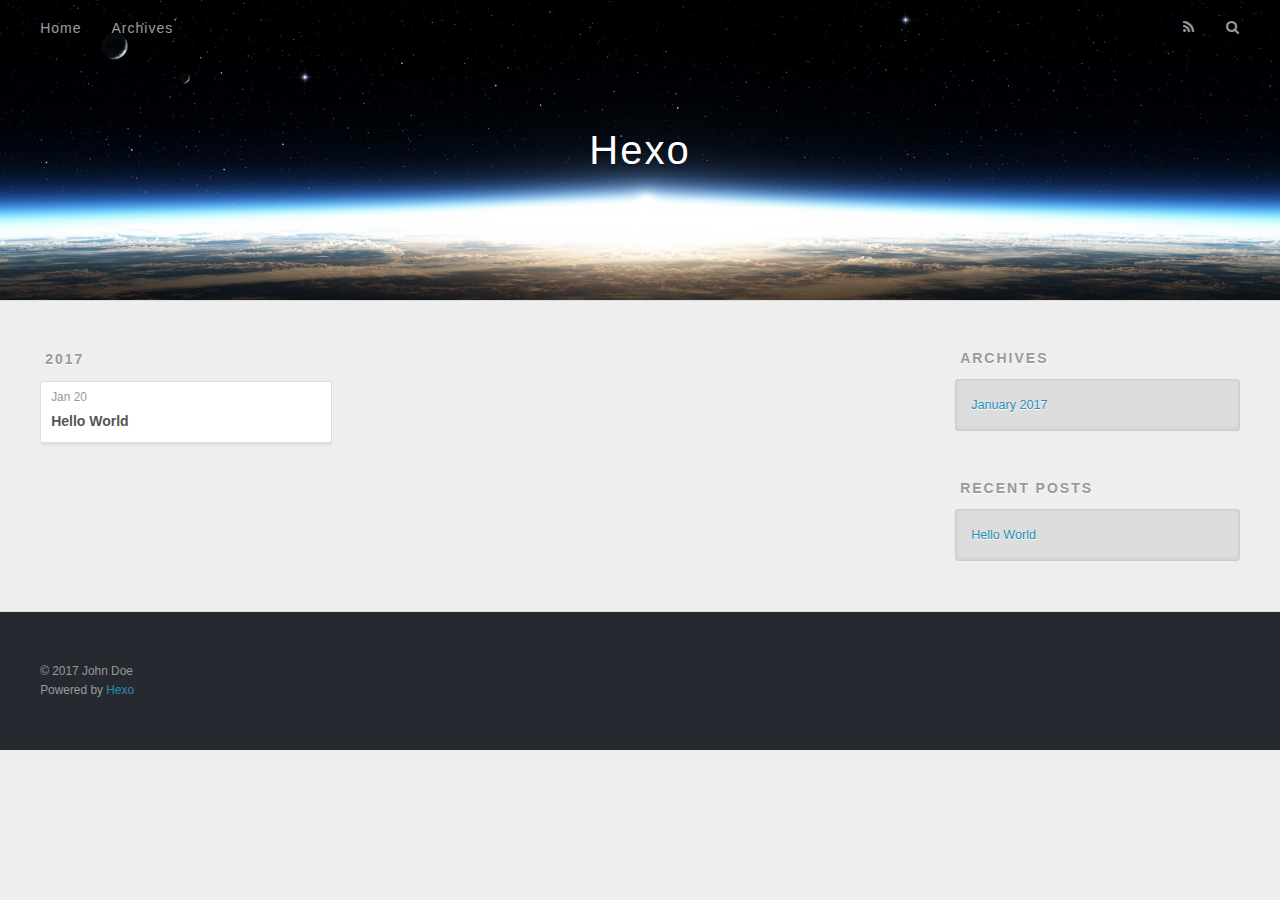
==== archives/index.html @ fb6a8690 "Site updated: 2017-01-20 14:52:27" ====
<!DOCTYPE html>
<html>
<head>
  <meta charset="utf-8">
  
  <title>Archives | Hexo</title>
  <meta name="viewport" content="width=device-width, initial-scale=1, maximum-scale=1">
  <meta property="og:type" content="website">
<meta property="og:title" content="Hexo">
<meta property="og:url" content="http://yoursite.com/archives/index.html">
<meta property="og:site_name" content="Hexo">
<meta name="twitter:card" content="summary">
<meta name="twitter:title" content="Hexo">
  
    <link rel="alternate" href="/atom.xml" title="Hexo" type="application/atom+xml">
  
  
    <link rel="icon" href="/favicon.png">
  
  
    <link href="//fonts.googleapis.com/css?family=Source+Code+Pro" rel="stylesheet" type="text/css">
  
  <link rel="stylesheet" href="/css/style.css">
  

</head>

<body>
  <div id="container">
    <div id="wrap">
      <header id="header">
  <div id="banner"></div>
  <div id="header-outer" class="outer">
    <div id="header-title" class="inner">
      <h1 id="logo-wrap">
        <a href="/" id="logo">Hexo</a>
      </h1>
      
    </div>
    <div id="header-inner" class="inner">
      <nav id="main-nav">
        <a id="main-nav-toggle" class="nav-icon"></a>
        
          <a class="main-nav-link" href="/">Home</a>
        
          <a class="main-nav-link" href="/archives">Archives</a>
        
      </nav>
      <nav id="sub-nav">
        
          <a id="nav-rss-link" class="nav-icon" href="/atom.xml" title="RSS Feed"></a>
        
        <a id="nav-search-btn" class="nav-icon" title="Search"></a>
      </nav>
      <div id="search-form-wrap">
        <form action="//google.com/search" method="get" accept-charset="UTF-8" class="search-form"><input type="search" name="q" results="0" class="search-form-input" placeholder="Search"><button type="submit" class="search-form-submit">&#xF002;</button><input type="hidden" name="sitesearch" value="http://yoursite.com"></form>
      </div>
    </div>
  </div>
</header>
      <div class="outer">
        <section id="main">
  
  
    
    
      
      
      <section class="archives-wrap">
        <div class="archive-year-wrap">
          <a href="/archives/2017" class="archive-year">2017</a>
        </div>
        <div class="archives">
    
    <article class="archive-article archive-type-post">
  <div class="archive-article-inner">
    <header class="archive-article-header">
      <a href="/2017/01/20/hello-world/" class="archive-article-date">
  <time datetime="2017-01-20T06:03:12.612Z" itemprop="datePublished">Jan 20</time>
</a>
      
  
    <h1 itemprop="name">
      <a class="archive-article-title" href="/2017/01/20/hello-world/">Hello World</a>
    </h1>
  

    </header>
  </div>
</article>
  
  
    </div></section>
  

</section>
        
          <aside id="sidebar">
  
    

  
    

  
    
  
    
  <div class="widget-wrap">
    <h3 class="widget-title">Archives</h3>
    <div class="widget">
      <ul class="archive-list"><li class="archive-list-item"><a class="archive-list-link" href="/archives/2017/01/">January 2017</a></li></ul>
    </div>
  </div>


  
    
  <div class="widget-wrap">
    <h3 class="widget-title">Recent Posts</h3>
    <div class="widget">
      <ul>
        
          <li>
            <a href="/2017/01/20/hello-world/">Hello World</a>
          </li>
        
      </ul>
    </div>
  </div>

  
</aside>
        
      </div>
      <footer id="footer">
  
  <div class="outer">
    <div id="footer-info" class="inner">
      &copy; 2017 John Doe<br>
      Powered by <a href="http://hexo.io/" target="_blank">Hexo</a>
    </div>
  </div>
</footer>
    </div>
    <nav id="mobile-nav">
  
    <a href="/" class="mobile-nav-link">Home</a>
  
    <a href="/archives" class="mobile-nav-link">Archives</a>
  
</nav>
    

<script src="//ajax.googleapis.com/ajax/libs/jquery/2.0.3/jquery.min.js"></script>


  <link rel="stylesheet" href="/fancybox/jquery.fancybox.css">
  <script src="/fancybox/jquery.fancybox.pack.js"></script>


<script src="/js/script.js"></script>

  </div>
</body>
</html>
---- css/style.css ----
body {
  width: 100%;
}
body:before,
body:after {
  content: "";
  display: table;
}
body:after {
  clear: both;
}
html,
body,
div,
span,
applet,
object,
iframe,
h1,
h2,
h3,
h4,
h5,
h6,
p,
blockquote,
pre,
a,
abbr,
acronym,
address,
big,
cite,
code,
del,
dfn,
em,
img,
ins,
kbd,
q,
s,
samp,
small,
strike,
strong,
sub,
sup,
tt,
var,
dl,
dt,
dd,
ol,
ul,
li,
fieldset,
form,
label,
legend,
table,
caption,
tbody,
tfoot,
thead,
tr,
th,
td {
  margin: 0;
  padding: 0;
  border: 0;
  outline: 0;
  font-weight: inherit;
  font-style: inherit;
  font-family: inherit;
  font-size: 100%;
  vertical-align: baseline;
}
body {
  line-height: 1;
  color: #000;
  background: #fff;
}
ol,
ul {
  list-style: none;
}
table {
  border-collapse: separate;
  border-spacing: 0;
  vertical-align: middle;
}
caption,
th,
td {
  text-align: left;
  font-weight: normal;
  vertical-align: middle;
}
a img {
  border: none;
}
input,
button {
  margin: 0;
  padding: 0;
}
input::-moz-focus-inner,
button::-moz-focus-inner {
  border: 0;
  padding: 0;
}
@font-face {
  font-family: FontAwesome;
  font-style: normal;
  font-weight: normal;
  src: url("fonts/fontawesome-webfont.eot?v=#4.0.3");
  src: url("fonts/fontawesome-webfont.eot?#iefix&v=#4.0.3") format("embedded-opentype"), url("fonts/fontawesome-webfont.woff?v=#4.0.3") format("woff"), url("fonts/fontawesome-webfont.ttf?v=#4.0.3") format("truetype"), url("fonts/fontawesome-webfont.svg#fontawesomeregular?v=#4.0.3") format("svg");
}
html,
body,
#container {
  height: 100%;
}
body {
  background: #eee;
  font: 14px "Helvetica Neue", Helvetica, Arial, sans-serif;
  -webkit-text-size-adjust: 100%;
}
.outer {
  max-width: 1220px;
  margin: 0 auto;
  padding: 0 20px;
}
.outer:before,
.outer:after {
  content: "";
  display: table;
}
.outer:after {
  clear: both;
}
.inner {
  display: inline;
  float: left;
  width: 98.33333333333333%;
  margin: 0 0.833333333333333%;
}
.left,
.alignleft {
  float: left;
}
.right,
.alignright {
  float: right;
}
.clear {
  clear: both;
}
#container {
  position: relative;
}
.mobile-nav-on {
  overflow: hidden;
}
#wrap {
  height: 100%;
  width: 100%;
  position: absolute;
  top: 0;
  left: 0;
  -webkit-transition: 0.2s ease-out;
  -moz-transition: 0.2s ease-out;
  -ms-transition: 0.2s ease-out;
  transition: 0.2s ease-out;
  z-index: 1;
  background: #eee;
}
.mobile-nav-on #wrap {
  left: 280px;
}
@media screen and (min-width: 768px) {
  #main {
    display: inline;
    float: left;
    width: 73.33333333333333%;
    margin: 0 0.833333333333333%;
  }
}
.article-date,
.article-category-link,
.archive-year,
.widget-title {
  text-decoration: none;
  text-transform: uppercase;
  letter-spacing: 2px;
  color: #999;
  margin-bottom: 1em;
  margin-left: 5px;
  line-height: 1em;
  text-shadow: 0 1px #fff;
  font-weight: bold;
}
.article-inner,
.archive-article-inner {
  background: #fff;
  -webkit-box-shadow: 1px 2px 3px #ddd;
  box-shadow: 1px 2px 3px #ddd;
  border: 1px solid #ddd;
  border-radius: 3px;
}
.article-entry h1,
.widget h1 {
  font-size: 2em;
}
.article-entry h2,
.widget h2 {
  font-size: 1.5em;
}
.article-entry h3,
.widget h3 {
  font-size: 1.3em;
}
.article-entry h4,
.widget h4 {
  font-size: 1.2em;
}
.article-entry h5,
.widget h5 {
  font-size: 1em;
}
.article-entry h6,
.widget h6 {
  font-size: 1em;
  color: #999;
}
.article-entry hr,
.widget hr {
  border: 1px dashed #ddd;
}
.article-entry strong,
.widget strong {
  font-weight: bold;
}
.article-entry em,
.widget em,
.article-entry cite,
.widget cite {
  font-style: italic;
}
.article-entry sup,
.widget sup,
.article-entry sub,
.widget sub {
  font-size: 0.75em;
  line-height: 0;
  position: relative;
  vertical-align: baseline;
}
.article-entry sup,
.widget sup {
  top: -0.5em;
}
.article-entry sub,
.widget sub {
  bottom: -0.2em;
}
.article-entry small,
.widget small {
  font-size: 0.85em;
}
.article-entry acronym,
.widget acronym,
.article-entry abbr,
.widget abbr {
  border-bottom: 1px dotted;
}
.article-entry ul,
.widget ul,
.article-entry ol,
.widget ol,
.article-entry dl,
.widget dl {
  margin: 0 20px;
  line-height: 1.6em;
}
.article-entry ul ul,
.widget ul ul,
.article-entry ol ul,
.widget ol ul,
.article-entry ul ol,
.widget ul ol,
.article-entry ol ol,
.widget ol ol {
  margin-top: 0;
  margin-bottom: 0;
}
.article-entry ul,
.widget ul {
  list-style: disc;
}
.article-entry ol,
.widget ol {
  list-style: decimal;
}
.article-entry dt,
.widget dt {
  font-weight: bold;
}
#header {
  height: 300px;
  position: relative;
  border-bottom: 1px solid #ddd;
}
#header:before,
#header:after {
  content: "";
  position: absolute;
  left: 0;
  right: 0;
  height: 40px;
}
#header:before {
  top: 0;
  background: -webkit-linear-gradient(rgba(0,0,0,0.2), transparent);
  background: -moz-linear-gradient(rgba(0,0,0,0.2), transparent);
  background: -ms-linear-gradient(rgba(0,0,0,0.2), transparent);
  background: linear-gradient(rgba(0,0,0,0.2), transparent);
}
#header:after {
  bottom: 0;
  background: -webkit-linear-gradient(transparent, rgba(0,0,0,0.2));
  background: -moz-linear-gradient(transparent, rgba(0,0,0,0.2));
  background: -ms-linear-gradient(transparent, rgba(0,0,0,0.2));
  background: linear-gradient(transparent, rgba(0,0,0,0.2));
}
#header-outer {
  height: 100%;
  position: relative;
}
#header-inner {
  position: relative;
  overflow: hidden;
}
#banner {
  position: absolute;
  top: 0;
  left: 0;
  width: 100%;
  height: 100%;
  background: url("images/banner.jpg") center #000;
  -webkit-background-size: cover;
  -moz-background-size: cover;
  background-size: cover;
  z-index: -1;
}
#header-title {
  text-align: center;
  height: 40px;
  position: absolute;
  top: 50%;
  left: 0;
  margin-top: -20px;
}
#logo,
#subtitle {
  text-decoration: none;
  color: #fff;
  font-weight: 300;
  text-shadow: 0 1px 4px rgba(0,0,0,0.3);
}
#logo {
  font-size: 40px;
  line-height: 40px;
  letter-spacing: 2px;
}
#subtitle {
  font-size: 16px;
  line-height: 16px;
  letter-spacing: 1px;
}
#subtitle-wrap {
  margin-top: 16px;
}
#main-nav {
  float: left;
  margin-left: -15px;
}
.nav-icon,
.main-nav-link {
  float: left;
  color: #fff;
  opacity: 0.6;
  text-decoration: none;
  text-shadow: 0 1px rgba(0,0,0,0.2);
  -webkit-transition: opacity 0.2s;
  -moz-transition: opacity 0.2s;
  -ms-transition: opacity 0.2s;
  transition: opacity 0.2s;
  display: block;
  padding: 20px 15px;
}
.nav-icon:hover,
.main-nav-link:hover {
  opacity: 1;
}
.nav-icon {
  font-family: FontAwesome;
  text-align: center;
  font-size: 14px;
  width: 14px;
  height: 14px;
  padding: 20px 15px;
  position: relative;
  cursor: pointer;
}
.main-nav-link {
  font-weight: 300;
  letter-spacing: 1px;
}
@media screen and (max-width: 479px) {
  .main-nav-link {
    display: none;
  }
}
#main-nav-toggle {
  display: none;
}
#main-nav-toggle:before {
  content: "\f0c9";
}
@media screen and (max-width: 479px) {
  #main-nav-toggle {
    display: block;
  }
}
#sub-nav {
  float: right;
  margin-right: -15px;
}
#nav-rss-link:before {
  content: "\f09e";
}
#nav-search-btn:before {
  content: "\f002";
}
#search-form-wrap {
  position: absolute;
  top: 15px;
  width: 150px;
  height: 30px;
  right: -150px;
  opacity: 0;
  -webkit-transition: 0.2s ease-out;
  -moz-transition: 0.2s ease-out;
  -ms-transition: 0.2s ease-out;
  transition: 0.2s ease-out;
}
#search-form-wrap.on {
  opacity: 1;
  right: 0;
}
@media screen and (max-width: 479px) {
  #search-form-wrap {
    width: 100%;
    right: -100%;
  }
}
.search-form {
  position: absolute;
  top: 0;
  left: 0;
  right: 0;
  background: #fff;
  padding: 5px 15px;
  border-radius: 15px;
  -webkit-box-shadow: 0 0 10px rgba(0,0,0,0.3);
  box-shadow: 0 0 10px rgba(0,0,0,0.3);
}
.search-form-input {
  border: none;
  background: none;
  color: #555;
  width: 100%;
  font: 13px "Helvetica Neue", Helvetica, Arial, sans-serif;
  outline: none;
}
.search-form-input::-webkit-search-results-decoration,
.search-form-input::-webkit-search-cancel-button {
  -webkit-appearance: none;
}
.search-form-submit {
  position: absolute;
  top: 50%;
  right: 10px;
  margin-top: -7px;
  font: 13px FontAwesome;
  border: none;
  background: none;
  color: #bbb;
  cursor: pointer;
}
.search-form-submit:hover,
.search-form-submit:focus {
  color: #777;
}
.article {
  margin: 50px 0;
}
.article-inner {
  overflow: hidden;
}
.article-meta:before,
.article-meta:after {
  content: "";
  display: table;
}
.article-meta:after {
  clear: both;
}
.article-date {
  float: left;
}
.article-category {
  float: left;
  line-height: 1em;
  color: #ccc;
  text-shadow: 0 1px #fff;
  margin-left: 8px;
}
.article-category:before {
  content: "\2022";
}
.article-category-link {
  margin: 0 12px 1em;
}
.article-header {
  padding: 20px 20px 0;
}
.article-title {
  text-decoration: none;
  font-size: 2em;
  font-weight: bold;
  color: #555;
  line-height: 1.1em;
  -webkit-transition: color 0.2s;
  -moz-transition: color 0.2s;
  -ms-transition: color 0.2s;
  transition: color 0.2s;
}
a.article-title:hover {
  color: #258fb8;
}
.article-entry {
  color: #555;
  padding: 0 20px;
}
.article-entry:before,
.article-entry:after {
  content: "";
  display: table;
}
.article-entry:after {
  clear: both;
}
.article-entry p,
.article-entry table {
  line-height: 1.6em;
  margin: 1.6em 0;
}
.article-entry h1,
.article-entry h2,
.article-entry h3,
.article-entry h4,
.article-entry h5,
.article-entry h6 {
  font-weight: bold;
}
.article-entry h1,
.article-entry h2,
.article-entry h3,
.article-entry h4,
.article-entry h5,
.article-entry h6 {
  line-height: 1.1em;
  margin: 1.1em 0;
}
.article-entry a {
  color: #258fb8;
  text-decoration: none;
}
.article-entry a:hover {
  text-decoration: underline;
}
.article-entry ul,
.article-entry ol,
.article-entry dl {
  margin-top: 1.6em;
  margin-bottom: 1.6em;
}
.article-entry img,
.article-entry video {
  max-width: 100%;
  height: auto;
  display: block;
  margin: auto;
}
.article-entry iframe {
  border: none;
}
.article-entry table {
  width: 100%;
  border-collapse: collapse;
  border-spacing: 0;
}
.article-entry th {
  font-weight: bold;
  border-bottom: 3px solid #ddd;
  padding-bottom: 0.5em;
}
.article-entry td {
  border-bottom: 1px solid #ddd;
  padding: 10px 0;
}
.article-entry blockquote {
  font-family: Georgia, "Times New Roman", serif;
  font-size: 1.4em;
  margin: 1.6em 20px;
  text-align: center;
}
.article-entry blockquote footer {
  font-size: 14px;
  margin: 1.6em 0;
  font-family: "Helvetica Neue", Helvetica, Arial, sans-serif;
}
.article-entry blockquote footer cite:before {
  content: "—";
  padding: 0 0.5em;
}
.article-entry .pullquote {
  text-align: left;
  width: 45%;
  margin: 0;
}
.article-entry .pullquote.left {
  margin-left: 0.5em;
  margin-right: 1em;
}
.article-entry .pullquote.right {
  margin-right: 0.5em;
  margin-left: 1em;
}
.article-entry .caption {
  color: #999;
  display: block;
  font-size: 0.9em;
  margin-top: 0.5em;
  position: relative;
  text-align: center;
}
.article-entry .video-container {
  position: relative;
  padding-top: 56.25%;
  height: 0;
  overflow: hidden;
}
.article-entry .video-container iframe,
.article-entry .video-container object,
.article-entry .video-container embed {
  position: absolute;
  top: 0;
  left: 0;
  width: 100%;
  height: 100%;
  margin-top: 0;
}
.article-more-link a {
  display: inline-block;
  line-height: 1em;
  padding: 6px 15px;
  border-radius: 15px;
  background: #eee;
  color: #999;
  text-shadow: 0 1px #fff;
  text-decoration: none;
}
.article-more-link a:hover {
  background: #258fb8;
  color: #fff;
  text-decoration: none;
  text-shadow: 0 1px #1e7293;
}
.article-footer {
  font-size: 0.85em;
  line-height: 1.6em;
  border-top: 1px solid #ddd;
  padding-top: 1.6em;
  margin: 0 20px 20px;
}
.article-footer:before,
.article-footer:after {
  content: "";
  display: table;
}
.article-footer:after {
  clear: both;
}
.article-footer a {
  color: #999;
  text-decoration: none;
}
.article-footer a:hover {
  color: #555;
}
.article-tag-list-item {
  float: left;
  margin-right: 10px;
}
.article-tag-list-link:before {
  content: "#";
}
.article-comment-link {
  float: right;
}
.article-comment-link:before {
  content: "\f075";
  font-family: FontAwesome;
  padding-right: 8px;
}
.article-share-link {
  cursor: pointer;
  float: right;
  margin-left: 20px;
}
.article-share-link:before {
  content: "\f064";
  font-family: FontAwesome;
  padding-right: 6px;
}
#article-nav {
  position: relative;
}
#article-nav:before,
#article-nav:after {
  content: "";
  display: table;
}
#article-nav:after {
  clear: both;
}
@media screen and (min-width: 768px) {
  #article-nav {
    margin: 50px 0;
  }
  #article-nav:before {
    width: 8px;
    height: 8px;
    position: absolute;
    top: 50%;
    left: 50%;
    margin-top: -4px;
    margin-left: -4px;
    content: "";
    border-radius: 50%;
    background: #ddd;
    -webkit-box-shadow: 0 1px 2px #fff;
    box-shadow: 0 1px 2px #fff;
  }
}
.article-nav-link-wrap {
  text-decoration: none;
  text-shadow: 0 1px #fff;
  color: #999;
  -webkit-box-sizing: border-box;
  -moz-box-sizing: border-box;
  box-sizing: border-box;
  margin-top: 50px;
  text-align: center;
  display: block;
}
.article-nav-link-wrap:hover {
  color: #555;
}
@media screen and (min-width: 768px) {
  .article-nav-link-wrap {
    width: 50%;
    margin-top: 0;
  }
}
@media screen and (min-width: 768px) {
  #article-nav-newer {
    float: left;
    text-align: right;
    padding-right: 20px;
  }
}
@media screen and (min-width: 768px) {
  #article-nav-older {
    float: right;
    text-align: left;
    padding-left: 20px;
  }
}
.article-nav-caption {
  text-transform: uppercase;
  letter-spacing: 2px;
  color: #ddd;
  line-height: 1em;
  font-weight: bold;
}
#article-nav-newer .article-nav-caption {
  margin-right: -2px;
}
.article-nav-title {
  font-size: 0.85em;
  line-height: 1.6em;
  margin-top: 0.5em;
}
.article-share-box {
  position: absolute;
  display: none;
  background: #fff;
  -webkit-box-shadow: 1px 2px 10px rgba(0,0,0,0.2);
  box-shadow: 1px 2px 10px rgba(0,0,0,0.2);
  border-radius: 3px;
  margin-left: -145px;
  overflow: hidden;
  z-index: 1;
}
.article-share-box.on {
  display: block;
}
.article-share-input {
  width: 100%;
  background: none;
  -webkit-box-sizing: border-box;
  -moz-box-sizing: border-box;
  box-sizing: border-box;
  font: 14px "Helvetica Neue", Helvetica, Arial, sans-serif;
  padding: 0 15px;
  color: #555;
  outline: none;
  border: 1px solid #ddd;
  border-radius: 3px 3px 0 0;
  height: 36px;
  line-height: 36px;
}
.article-share-links {
  background: #eee;
}
.article-share-links:before,
.article-share-links:after {
  content: "";
  display: table;
}
.article-share-links:after {
  clear: both;
}
.article-share-twitter,
.article-share-facebook,
.article-share-pinterest,
.article-share-google {
  width: 50px;
  height: 36px;
  display: block;
  float: left;
  position: relative;
  color: #999;
  text-shadow: 0 1px #fff;
}
.article-share-twitter:before,
.article-share-facebook:before,
.article-share-pinterest:before,
.article-share-google:before {
  font-size: 20px;
  font-family: FontAwesome;
  width: 20px;
  height: 20px;
  position: absolute;
  top: 50%;
  left: 50%;
  margin-top: -10px;
  margin-left: -10px;
  text-align: center;
}
.article-share-twitter:hover,
.article-share-facebook:hover,
.article-share-pinterest:hover,
.article-share-google:hover {
  color: #fff;
}
.article-share-twitter:before {
  content: "\f099";
}
.article-share-twitter:hover {
  background: #00aced;
  text-shadow: 0 1px #008abe;
}
.article-share-facebook:before {
  content: "\f09a";
}
.article-share-facebook:hover {
  background: #3b5998;
  text-shadow: 0 1px #2f477a;
}
.article-share-pinterest:before {
  content: "\f0d2";
}
.article-share-pinterest:hover {
  background: #cb2027;
  text-shadow: 0 1px #a21a1f;
}
.article-share-google:before {
  content: "\f0d5";
}
.article-share-google:hover {
  background: #dd4b39;
  text-shadow: 0 1px #be3221;
}
.article-gallery {
  background: #000;
  position: relative;
}
.article-gallery-photos {
  position: relative;
  overflow: hidden;
}
.article-gallery-img {
  display: none;
  max-width: 100%;
}
.article-gallery-img:first-child {
  display: block;
}
.article-gallery-img.loaded {
  position: absolute;
  display: block;
}
.article-gallery-img img {
  display: block;
  max-width: 100%;
  margin: 0 auto;
}
#comments {
  background: #fff;
  -webkit-box-shadow: 1px 2px 3px #ddd;
  box-shadow: 1px 2px 3px #ddd;
  padding: 20px;
  border: 1px solid #ddd;
  border-radius: 3px;
  margin: 50px 0;
}
#comments a {
  color: #258fb8;
}
.archives-wrap {
  margin: 50px 0;
}
.archives:before,
.archives:after {
  content: "";
  display: table;
}
.archives:after {
  clear: both;
}
.archive-year-wrap {
  margin-bottom: 1em;
}
.archives {
  -webkit-column-gap: 10px;
  -moz-column-gap: 10px;
  column-gap: 10px;
}
@media screen and (min-width: 480px) and (max-width: 767px) {
  .archives {
    -webkit-column-count: 2;
    -moz-column-count: 2;
    column-count: 2;
  }
}
@media screen and (min-width: 768px) {
  .archives {
    -webkit-column-count: 3;
    -moz-column-count: 3;
    column-count: 3;
  }
}
.archive-article {
  -webkit-column-break-inside: avoid;
  page-break-inside: avoid;
  overflow: hidden;
  break-inside: avoid-column;
}
.archive-article-inner {
  padding: 10px;
  margin-bottom: 15px;
}
.archive-article-title {
  text-decoration: none;
  font-weight: bold;
  color: #555;
  -webkit-transition: color 0.2s;
  -moz-transition: color 0.2s;
  -ms-transition: color 0.2s;
  transition: color 0.2s;
  line-height: 1.6em;
}
.archive-article-title:hover {
  color: #258fb8;
}
.archive-article-footer {
  margin-top: 1em;
}
.archive-article-date {
  color: #999;
  text-decoration: none;
  font-size: 0.85em;
  line-height: 1em;
  margin-bottom: 0.5em;
  display: block;
}
#page-nav {
  margin: 50px auto;
  background: #fff;
  -webkit-box-shadow: 1px 2px 3px #ddd;
  box-shadow: 1px 2px 3px #ddd;
  border: 1px solid #ddd;
  border-radius: 3px;
  text-align: center;
  color: #999;
  overflow: hidden;
}
#page-nav:before,
#page-nav:after {
  content: "";
  display: table;
}
#page-nav:after {
  clear: both;
}
#page-nav a,
#page-nav span {
  padding: 10px 20px;
  line-height: 1;
  height: 2ex;
}
#page-nav a {
  color: #999;
  text-decoration: none;
}
#page-nav a:hover {
  background: #999;
  color: #fff;
}
#page-nav .prev {
  float: left;
}
#page-nav .next {
  float: right;
}
#page-nav .page-number {
  display: inline-block;
}
@media screen and (max-width: 479px) {
  #page-nav .page-number {
    display: none;
  }
}
#page-nav .current {
  color: #555;
  font-weight: bold;
}
#page-nav .space {
  color: #ddd;
}
#footer {
  background: #262a30;
  padding: 50px 0;
  border-top: 1px solid #ddd;
  color: #999;
}
#footer a {
  color: #258fb8;
  text-decoration: none;
}
#footer a:hover {
  text-decoration: underline;
}
#footer-info {
  line-height: 1.6em;
  font-size: 0.85em;
}
.article-entry pre,
.article-entry .highlight {
  background: #2d2d2d;
  margin: 0 -20px;
  padding: 15px 20px;
  border-style: solid;
  border-color: #ddd;
  border-width: 1px 0;
  overflow: auto;
  color: #ccc;
  line-height: 22.400000000000002px;
}
.article-entry .highlight .gutter pre,
.article-entry .gist .gist-file .gist-data .line-numbers {
  color: #666;
  font-size: 0.85em;
}
.article-entry pre,
.article-entry code {
  font-family: "Source Code Pro", Consolas, Monaco, Menlo, Consolas, monospace;
}
.article-entry code {
  background: #eee;
  text-shadow: 0 1px #fff;
  padding: 0 0.3em;
}
.article-entry pre code {
  background: none;
  text-shadow: none;
  padding: 0;
}
.article-entry .highlight pre {
  border: none;
  margin: 0;
  padding: 0;
}
.article-entry .highlight table {
  margin: 0;
  width: auto;
}
.article-entry .highlight td {
  border: none;
  padding: 0;
}
.article-entry .highlight figcaption {
  font-size: 0.85em;
  color: #999;
  line-height: 1em;
  margin-bottom: 1em;
}
.article-entry .highlight figcaption:before,
.article-entry .highlight figcaption:after {
  content: "";
  display: table;
}
.article-entry .highlight figcaption:after {
  clear: both;
}
.article-entry .highlight figcaption a {
  float: right;
}
.article-entry .highlight .gutter pre {
  text-align: right;
  padding-right: 20px;
}
.article-entry .highlight .line {
  height: 22.400000000000002px;
}
.article-entry .highlight .line.marked {
  background: #515151;
}
.article-entry .gist {
  margin: 0 -20px;
  border-style: solid;
  border-color: #ddd;
  border-width: 1px 0;
  background: #2d2d2d;
  padding: 15px 20px 15px 0;
}
.article-entry .gist .gist-file {
  border: none;
  font-family: "Source Code Pro", Consolas, Monaco, Menlo, Consolas, monospace;
  margin: 0;
}
.article-entry .gist .gist-file .gist-data {
  background: none;
  border: none;
}
.article-entry .gist .gist-file .gist-data .line-numbers {
  background: none;
  border: none;
  padding: 0 20px 0 0;
}
.article-entry .gist .gist-file .gist-data .line-data {
  padding: 0 !important;
}
.article-entry .gist .gist-file .highlight {
  margin: 0;
  padding: 0;
  border: none;
}
.article-entry .gist .gist-file .gist-meta {
  background: #2d2d2d;
  color: #999;
  font: 0.85em "Helvetica Neue", Helvetica, Arial, sans-serif;
  text-shadow: 0 0;
  padding: 0;
  margin-top: 1em;
  margin-left: 20px;
}
.article-entry .gist .gist-file .gist-meta a {
  color: #258fb8;
  font-weight: normal;
}
.article-entry .gist .gist-file .gist-meta a:hover {
  text-decoration: underline;
}
pre .comment,
pre .title {
  color: #999;
}
pre .variable,
pre .attribute,
pre .tag,
pre .regexp,
pre .ruby .constant,
pre .xml .tag .title,
pre .xml .pi,
pre .xml .doctype,
pre .html .doctype,
pre .css .id,
pre .css .class,
pre .css .pseudo {
  color: #f2777a;
}
pre .number,
pre .preprocessor,
pre .built_in,
pre .literal,
pre .params,
pre .constant {
  color: #f99157;
}
pre .class,
pre .ruby .class .title,
pre .css .rules .attribute {
  color: #9c9;
}
pre .string,
pre .value,
pre .inheritance,
pre .header,
pre .ruby .symbol,
pre .xml .cdata {
  color: #9c9;
}
pre .css .hexcolor {
  color: #6cc;
}
pre .function,
pre .python .decorator,
pre .python .title,
pre .ruby .function .title,
pre .ruby .title .keyword,
pre .perl .sub,
pre .javascript .title,
pre .coffeescript .title {
  color: #69c;
}
pre .keyword,
pre .javascript .function {
  color: #c9c;
}
@media screen and (max-width: 479px) {
  #mobile-nav {
    position: absolute;
    top: 0;
    left: 0;
    width: 280px;
    height: 100%;
    background: #191919;
    border-right: 1px solid #fff;
  }
}
@media screen and (max-width: 479px) {
  .mobile-nav-link {
    display: block;
    color: #999;
    text-decoration: none;
    padding: 15px 20px;
    font-weight: bold;
  }
  .mobile-nav-link:hover {
    color: #fff;
  }
}
@media screen and (min-width: 768px) {
  #sidebar {
    display: inline;
    float: left;
    width: 23.333333333333332%;
    margin: 0 0.833333333333333%;
  }
}
.widget-wrap {
  margin: 50px 0;
}
.widget {
  color: #777;
  text-shadow: 0 1px #fff;
  background: #ddd;
  -webkit-box-shadow: 0 -1px 4px #ccc inset;
  box-shadow: 0 -1px 4px #ccc inset;
  border: 1px solid #ccc;
  padding: 15px;
  border-radius: 3px;
}
.widget a {
  color: #258fb8;
  text-decoration: none;
}
.widget a:hover {
  text-decoration: underline;
}
.widget ul ul,
.widget ol ul,
.widget dl ul,
.widget ul ol,
.widget ol ol,
.widget dl ol,
.widget ul dl,
.widget ol dl,
.widget dl dl {
  margin-left: 15px;
  list-style: disc;
}
.widget {
  line-height: 1.6em;
  word-wrap: break-word;
  font-size: 0.9em;
}
.widget ul,
.widget ol {
  list-style: none;
  margin: 0;
}
.widget ul ul,
.widget ol ul,
.widget ul ol,
.widget ol ol {
  margin: 0 20px;
}
.widget ul ul,
.widget ol ul {
  list-style: disc;
}
.widget ul ol,
.widget ol ol {
  list-style: decimal;
}
.category-list-count,
.tag-list-count,
.archive-list-count {
  padding-left: 5px;
  color: #999;
  font-size: 0.85em;
}
.category-list-count:before,
.tag-list-count:before,
.archive-list-count:before {
  content: "(";
}
.category-list-count:after,
.tag-list-count:after,
.archive-list-count:after {
  content: ")";
}
.tagcloud a {
  margin-right: 5px;
  display: inline-block;
}
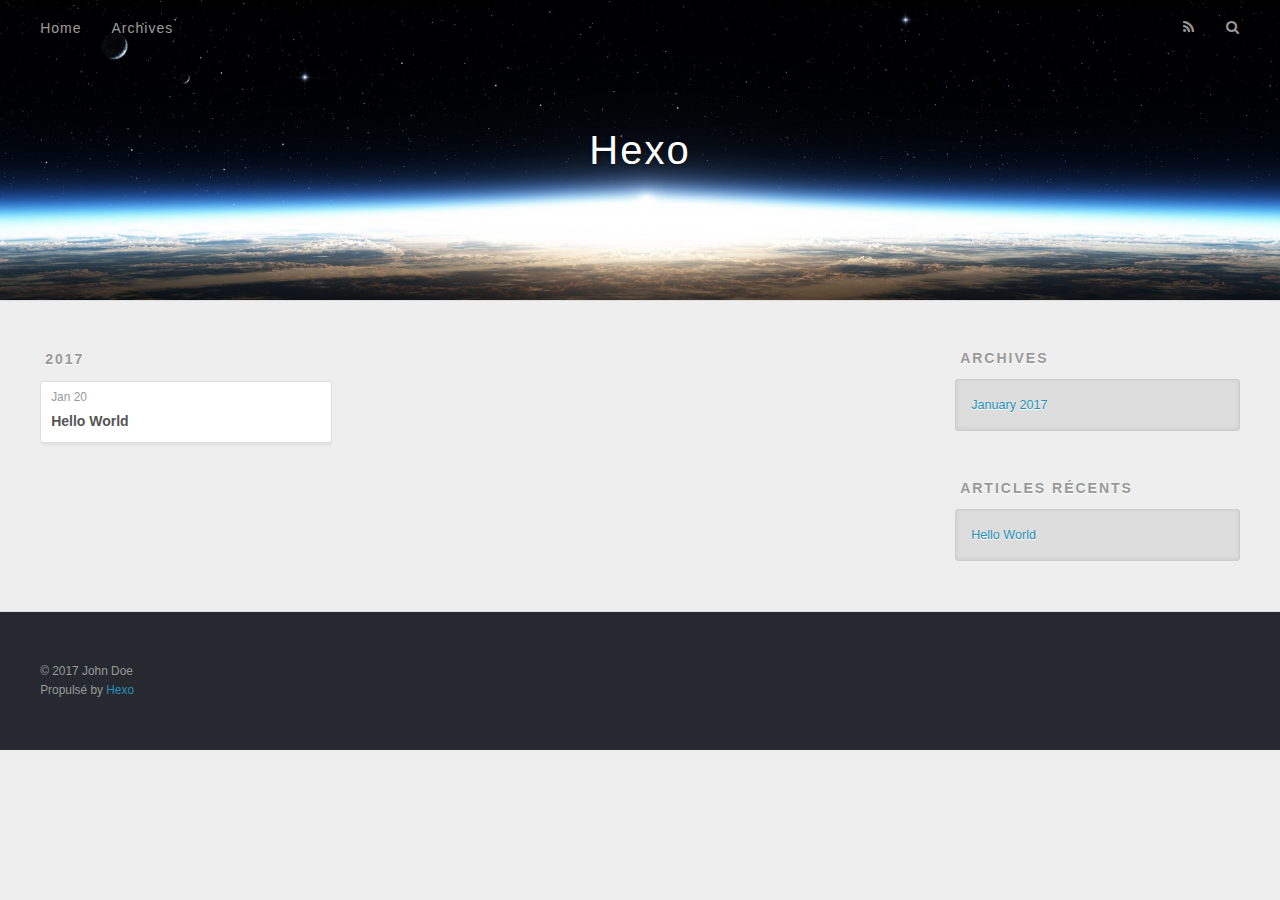
==== commit ee660955: "Site updated: 2017-01-20 14:55:27" ====
--- a/archives/index.html
+++ b/archives/index.html
@@ -48,9 +48,9 @@
       </nav>
       <nav id="sub-nav">
         
-          <a id="nav-rss-link" class="nav-icon" href="/atom.xml" title="RSS Feed"></a>
+          <a id="nav-rss-link" class="nav-icon" href="/atom.xml" title="Flux RSS"></a>
         
-        <a id="nav-search-btn" class="nav-icon" title="Search"></a>
+        <a id="nav-search-btn" class="nav-icon" title="Rechercher"></a>
       </nav>
       <div id="search-form-wrap">
         <form action="//google.com/search" method="get" accept-charset="UTF-8" class="search-form"><input type="search" name="q" results="0" class="search-form-input" placeholder="Search"><button type="submit" class="search-form-submit">&#xF002;</button><input type="hidden" name="sitesearch" value="http://yoursite.com"></form>
@@ -117,7 +117,7 @@
   
     
   <div class="widget-wrap">
-    <h3 class="widget-title">Recent Posts</h3>
+    <h3 class="widget-title">Articles récents</h3>
     <div class="widget">
       <ul>
         
@@ -138,7 +138,7 @@
   <div class="outer">
     <div id="footer-info" class="inner">
       &copy; 2017 John Doe<br>
-      Powered by <a href="http://hexo.io/" target="_blank">Hexo</a>
+      Propulsé by <a href="http://hexo.io/" target="_blank">Hexo</a>
     </div>
   </div>
 </footer>
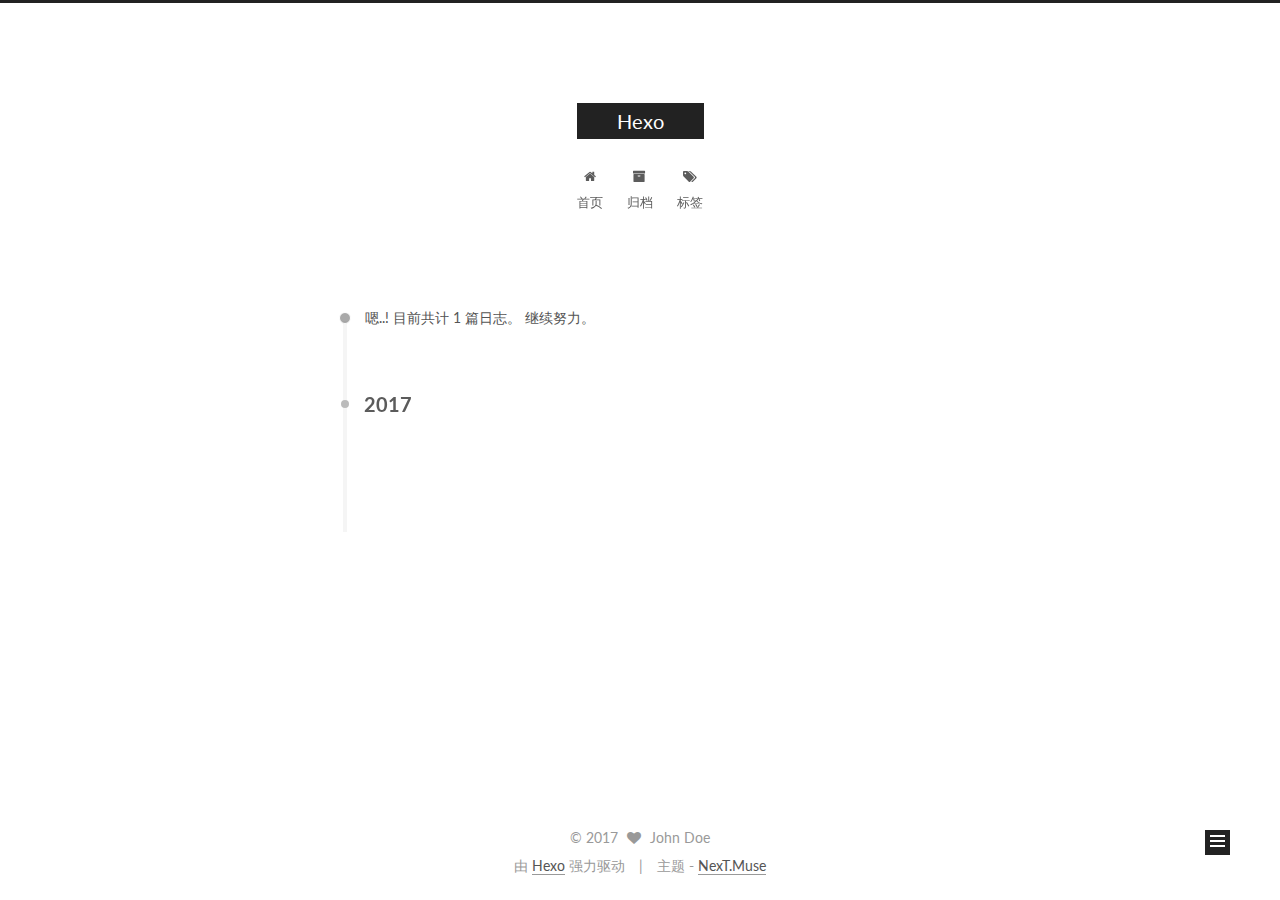
==== commit 639922e1: "Site updated: 2017-01-20 16:16:22" ====
--- a/archives/index.html
+++ b/archives/index.html
@@ -1,166 +1,512 @@
-<!DOCTYPE html>
-<html>
+<!doctype html>
+
+
+
+  
+
+
+<html class="theme-next muse use-motion" lang="zh-Hans">
 <head>
-  <meta charset="utf-8">
-  
-  <title>Archives | Hexo</title>
-  <meta name="viewport" content="width=device-width, initial-scale=1, maximum-scale=1">
-  <meta property="og:type" content="website">
+  <meta charset="UTF-8"/>
+<meta http-equiv="X-UA-Compatible" content="IE=edge" />
+<meta name="viewport" content="width=device-width, initial-scale=1, maximum-scale=1"/>
+
+
+
+<meta http-equiv="Cache-Control" content="no-transform" />
+<meta http-equiv="Cache-Control" content="no-siteapp" />
+
+
+
+
+
+
+
+
+
+
+
+
+  
+  
+  <link href="/lib/fancybox/source/jquery.fancybox.css?v=2.1.5" rel="stylesheet" type="text/css" />
+
+
+
+
+  
+  
+  
+  
+
+  
+    
+    
+  
+
+  
+
+  
+
+  
+
+  
+
+  
+    
+    
+    <link href="//fonts.googleapis.com/css?family=Lato:300,300italic,400,400italic,700,700italic&subset=latin,latin-ext" rel="stylesheet" type="text/css">
+  
+
+
+
+
+
+
+<link href="/lib/font-awesome/css/font-awesome.min.css?v=4.6.2" rel="stylesheet" type="text/css" />
+
+<link href="/css/main.css?v=5.1.0" rel="stylesheet" type="text/css" />
+
+
+  <meta name="keywords" content="Hexo, NexT" />
+
+
+
+
+
+
+
+
+  <link rel="shortcut icon" type="image/x-icon" href="/favicon.ico?v=5.1.0" />
+
+
+
+
+
+
+<meta property="og:type" content="website">
 <meta property="og:title" content="Hexo">
 <meta property="og:url" content="http://yoursite.com/archives/index.html">
 <meta property="og:site_name" content="Hexo">
 <meta name="twitter:card" content="summary">
 <meta name="twitter:title" content="Hexo">
-  
-    <link rel="alternate" href="/atom.xml" title="Hexo" type="application/atom+xml">
-  
-  
-    <link rel="icon" href="/favicon.png">
-  
-  
-    <link href="//fonts.googleapis.com/css?family=Source+Code+Pro" rel="stylesheet" type="text/css">
-  
-  <link rel="stylesheet" href="/css/style.css">
-  
-
+
+
+
+<script type="text/javascript" id="hexo.configurations">
+  var NexT = window.NexT || {};
+  var CONFIG = {
+    root: '/',
+    scheme: 'Muse',
+    sidebar: {"position":"left","display":"post"},
+    fancybox: true,
+    motion: true,
+    duoshuo: {
+      userId: '0',
+      author: '博主'
+    },
+    algolia: {
+      applicationID: '',
+      apiKey: '',
+      indexName: '',
+      hits: {"per_page":10},
+      labels: {"input_placeholder":"Search for Posts","hits_empty":"We didn't find any results for the search: ${query}","hits_stats":"${hits} results found in ${time} ms"}
+    }
+  };
+</script>
+
+
+
+  <link rel="canonical" href="http://yoursite.com/archives/"/>
+
+
+
+
+
+  <title> 归档 | Hexo </title>
 </head>
 
-<body>
-  <div id="container">
-    <div id="wrap">
-      <header id="header">
-  <div id="banner"></div>
-  <div id="header-outer" class="outer">
-    <div id="header-title" class="inner">
-      <h1 id="logo-wrap">
-        <a href="/" id="logo">Hexo</a>
+<body itemscope itemtype="http://schema.org/WebPage" lang="zh-Hans">
+
+  
+
+
+
+
+
+
+
+
+
+
+  
+  
+    
+  
+
+  <div class="container one-collumn sidebar-position-left  page-archive  ">
+    <div class="headband"></div>
+
+    <header id="header" class="header" itemscope itemtype="http://schema.org/WPHeader">
+      <div class="header-inner"><div class="site-meta ">
+  
+
+  <div class="custom-logo-site-title">
+    <a href="/"  class="brand" rel="start">
+      <span class="logo-line-before"><i></i></span>
+      <span class="site-title">Hexo</span>
+      <span class="logo-line-after"><i></i></span>
+    </a>
+  </div>
+    
+      <p class="site-subtitle"></p>
+    
+</div>
+
+<div class="site-nav-toggle">
+  <button>
+    <span class="btn-bar"></span>
+    <span class="btn-bar"></span>
+    <span class="btn-bar"></span>
+  </button>
+</div>
+
+<nav class="site-nav">
+  
+
+  
+    <ul id="menu" class="menu">
+      
+        
+        <li class="menu-item menu-item-home">
+          <a href="/" rel="section">
+            
+              <i class="menu-item-icon fa fa-fw fa-home"></i> <br />
+            
+            首页
+          </a>
+        </li>
+      
+        
+        <li class="menu-item menu-item-archives">
+          <a href="/archives" rel="section">
+            
+              <i class="menu-item-icon fa fa-fw fa-archive"></i> <br />
+            
+            归档
+          </a>
+        </li>
+      
+        
+        <li class="menu-item menu-item-tags">
+          <a href="/tags" rel="section">
+            
+              <i class="menu-item-icon fa fa-fw fa-tags"></i> <br />
+            
+            标签
+          </a>
+        </li>
+      
+
+      
+    </ul>
+  
+
+  
+</nav>
+
+
+
+ </div>
+    </header>
+
+    <main id="main" class="main">
+      <div class="main-inner">
+        <div class="content-wrap">
+          <div id="content" class="content">
+            
+
+  <section id="posts" class="posts-collapse">
+    <span class="archive-move-on"></span>
+
+    <span class="archive-page-counter">
+      
+      
+      
+        
+      
+      嗯..! 目前共计 1 篇日志。 继续努力。
+    </span>
+
+    
+
+      
+      
+      
+
+      
+        
+        <div class="collection-title">
+          <h2 class="archive-year motion-element" id="archive-year-2017">2017</h2>
+        </div>
+      
+      
+
+      
+
+  <article class="post post-type-normal" itemscope itemtype="http://schema.org/Article">
+    <header class="post-header">
+
+      <h1 class="post-title">
+        
+            <a class="post-title-link" href="/2017/01/20/hello-world/" itemprop="url">
+              
+                <span itemprop="name">Hello World</span>
+              
+            </a>
+        
       </h1>
-      
-    </div>
-    <div id="header-inner" class="inner">
-      <nav id="main-nav">
-        <a id="main-nav-toggle" class="nav-icon"></a>
-        
-          <a class="main-nav-link" href="/">Home</a>
-        
-          <a class="main-nav-link" href="/archives">Archives</a>
-        
-      </nav>
-      <nav id="sub-nav">
-        
-          <a id="nav-rss-link" class="nav-icon" href="/atom.xml" title="Flux RSS"></a>
-        
-        <a id="nav-search-btn" class="nav-icon" title="Rechercher"></a>
-      </nav>
-      <div id="search-form-wrap">
-        <form action="//google.com/search" method="get" accept-charset="UTF-8" class="search-form"><input type="search" name="q" results="0" class="search-form-input" placeholder="Search"><button type="submit" class="search-form-submit">&#xF002;</button><input type="hidden" name="sitesearch" value="http://yoursite.com"></form>
+
+      <div class="post-meta">
+        <time class="post-time" itemprop="dateCreated"
+              datetime="2017-01-20T14:03:12+08:00"
+              content="2017-01-20" >
+          01-20
+        </time>
       </div>
+
+    </header>
+  </article>
+
+
+
+    
+
+  </section>
+
+  
+
+
+          
+          </div>
+          
+
+
+          
+
+        </div>
+        
+          
+  
+  <div class="sidebar-toggle">
+    <div class="sidebar-toggle-line-wrap">
+      <span class="sidebar-toggle-line sidebar-toggle-line-first"></span>
+      <span class="sidebar-toggle-line sidebar-toggle-line-middle"></span>
+      <span class="sidebar-toggle-line sidebar-toggle-line-last"></span>
     </div>
   </div>
-</header>
-      <div class="outer">
-        <section id="main">
-  
-  
-    
-    
-      
-      
-      <section class="archives-wrap">
-        <div class="archive-year-wrap">
-          <a href="/archives/2017" class="archive-year">2017</a>
+
+  <aside id="sidebar" class="sidebar">
+    <div class="sidebar-inner">
+
+      
+
+      
+
+      <section class="site-overview sidebar-panel sidebar-panel-active">
+        <div class="site-author motion-element" itemprop="author" itemscope itemtype="http://schema.org/Person">
+          <img class="site-author-image" itemprop="image"
+               src="/images/avatar.gif"
+               alt="John Doe" />
+          <p class="site-author-name" itemprop="name">John Doe</p>
+          <p class="site-description motion-element" itemprop="description"></p>
         </div>
-        <div class="archives">
-    
-    <article class="archive-article archive-type-post">
-  <div class="archive-article-inner">
-    <header class="archive-article-header">
-      <a href="/2017/01/20/hello-world/" class="archive-article-date">
-  <time datetime="2017-01-20T06:03:12.612Z" itemprop="datePublished">Jan 20</time>
-</a>
-      
-  
-    <h1 itemprop="name">
-      <a class="archive-article-title" href="/2017/01/20/hello-world/">Hello World</a>
-    </h1>
-  
-
-    </header>
-  </div>
-</article>
-  
-  
-    </div></section>
-  
-
-</section>
-        
-          <aside id="sidebar">
-  
-    
-
-  
-    
-
-  
-    
-  
-    
-  <div class="widget-wrap">
-    <h3 class="widget-title">Archives</h3>
-    <div class="widget">
-      <ul class="archive-list"><li class="archive-list-item"><a class="archive-list-link" href="/archives/2017/01/">January 2017</a></li></ul>
+        <nav class="site-state motion-element">
+        
+          
+            <div class="site-state-item site-state-posts">
+              <a href="/archives">
+                <span class="site-state-item-count">1</span>
+                <span class="site-state-item-name">日志</span>
+              </a>
+            </div>
+          
+
+          
+
+          
+
+        </nav>
+
+        
+
+        <div class="links-of-author motion-element">
+          
+        </div>
+
+        
+        
+
+        
+        
+
+        
+
+
+      </section>
+
+      
+
+    </div>
+  </aside>
+
+
+        
+      </div>
+    </main>
+
+    <footer id="footer" class="footer">
+      <div class="footer-inner">
+        <div class="copyright" >
+  
+  &copy; 
+  <span itemprop="copyrightYear">2017</span>
+  <span class="with-love">
+    <i class="fa fa-heart"></i>
+  </span>
+  <span class="author" itemprop="copyrightHolder">John Doe</span>
+</div>
+
+
+<div class="powered-by">
+  由 <a class="theme-link" href="https://hexo.io">Hexo</a> 强力驱动
+</div>
+
+<div class="theme-info">
+  主题 -
+  <a class="theme-link" href="https://github.com/iissnan/hexo-theme-next">
+    NexT.Muse
+  </a>
+</div>
+
+
+        
+
+        
+      </div>
+    </footer>
+
+    <div class="back-to-top">
+      <i class="fa fa-arrow-up"></i>
     </div>
   </div>
 
-
-  
-    
-  <div class="widget-wrap">
-    <h3 class="widget-title">Articles récents</h3>
-    <div class="widget">
-      <ul>
-        
-          <li>
-            <a href="/2017/01/20/hello-world/">Hello World</a>
-          </li>
-        
-      </ul>
-    </div>
-  </div>
-
-  
-</aside>
-        
-      </div>
-      <footer id="footer">
-  
-  <div class="outer">
-    <div id="footer-info" class="inner">
-      &copy; 2017 John Doe<br>
-      Propulsé by <a href="http://hexo.io/" target="_blank">Hexo</a>
-    </div>
-  </div>
-</footer>
-    </div>
-    <nav id="mobile-nav">
-  
-    <a href="/" class="mobile-nav-link">Home</a>
-  
-    <a href="/archives" class="mobile-nav-link">Archives</a>
-  
-</nav>
-    
-
-<script src="//ajax.googleapis.com/ajax/libs/jquery/2.0.3/jquery.min.js"></script>
-
-
-  <link rel="stylesheet" href="/fancybox/jquery.fancybox.css">
-  <script src="/fancybox/jquery.fancybox.pack.js"></script>
-
-
-<script src="/js/script.js"></script>
-
-  </div>
+  
+
+<script type="text/javascript">
+  if (Object.prototype.toString.call(window.Promise) !== '[object Function]') {
+    window.Promise = null;
+  }
+</script>
+
+
+
+
+
+
+
+
+
+  
+
+
+
+
+  
+  <script type="text/javascript" src="/lib/jquery/index.js?v=2.1.3"></script>
+
+  
+  <script type="text/javascript" src="/lib/fastclick/lib/fastclick.min.js?v=1.0.6"></script>
+
+  
+  <script type="text/javascript" src="/lib/jquery_lazyload/jquery.lazyload.js?v=1.9.7"></script>
+
+  
+  <script type="text/javascript" src="/lib/velocity/velocity.min.js?v=1.2.1"></script>
+
+  
+  <script type="text/javascript" src="/lib/velocity/velocity.ui.min.js?v=1.2.1"></script>
+
+  
+  <script type="text/javascript" src="/lib/fancybox/source/jquery.fancybox.pack.js?v=2.1.5"></script>
+
+
+  
+
+
+  <script type="text/javascript" src="/js/src/utils.js?v=5.1.0"></script>
+
+  <script type="text/javascript" src="/js/src/motion.js?v=5.1.0"></script>
+
+
+
+  
+  
+
+  
+  
+    <script type="text/javascript" id="motion.page.archive">
+      $('.archive-year').velocity('transition.slideLeftIn');
+    </script>
+  
+
+
+  
+
+
+  <script type="text/javascript" src="/js/src/bootstrap.js?v=5.1.0"></script>
+
+
+
+  
+
+
+
+  
+
+
+
+
+	
+
+
+
+
+
+  
+
+
+
+
+
+  
+
+  
+
+
+
+
+  
+  
+
+  
+
+  
+
+  
+
+  
+
+
 </body>
-</html>+</html>
--- a/css/main.css
+++ b/css/main.css
@@ -0,0 +1,2509 @@
+/* normalize.css v3.0.2 | MIT License | git.io/normalize */
+html {
+  font-family: sans-serif; /* 1 */
+  -ms-text-size-adjust: 100%; /* 2 */
+  -webkit-text-size-adjust: 100%; /* 2 */
+}
+body {
+  margin: 0;
+}
+article,
+aside,
+details,
+figcaption,
+figure,
+footer,
+header,
+hgroup,
+main,
+menu,
+nav,
+section,
+summary {
+  display: block;
+}
+audio,
+canvas,
+progress,
+video {
+  display: inline-block; /* 1 */
+  vertical-align: baseline; /* 2 */
+}
+audio:not([controls]) {
+  display: none;
+  height: 0;
+}
+[hidden],
+template {
+  display: none;
+}
+a {
+  background-color: transparent;
+}
+a:active,
+a:hover {
+  outline: 0;
+}
+abbr[title] {
+  border-bottom: 1px dotted;
+}
+b,
+strong {
+  font-weight: bold;
+}
+dfn {
+  font-style: italic;
+}
+h1 {
+  font-size: 2em;
+  margin: 0.67em 0;
+}
+mark {
+  background: #ff0;
+  color: #000;
+}
+small {
+  font-size: 80%;
+}
+sub,
+sup {
+  font-size: 75%;
+  line-height: 0;
+  position: relative;
+  vertical-align: baseline;
+}
+sup {
+  top: -0.5em;
+}
+sub {
+  bottom: -0.25em;
+}
+img {
+  border: 0;
+}
+svg:not(:root) {
+  overflow: hidden;
+}
+figure {
+  margin: 1em 40px;
+}
+hr {
+  -moz-box-sizing: content-box;
+  box-sizing: content-box;
+  height: 0;
+}
+pre {
+  overflow: auto;
+}
+code,
+kbd,
+pre,
+samp {
+  font-family: monospace, monospace;
+  font-size: 1em;
+}
+button,
+input,
+optgroup,
+select,
+textarea {
+  color: inherit; /* 1 */
+  font: inherit; /* 2 */
+  margin: 0; /* 3 */
+}
+button {
+  overflow: visible;
+}
+button,
+select {
+  text-transform: none;
+}
+button,
+html input[type="button"],
+input[type="reset"],
+input[type="submit"] {
+  -webkit-appearance: button; /* 2 */
+  cursor: pointer; /* 3 */
+}
+button[disabled],
+html input[disabled] {
+  cursor: default;
+}
+button::-moz-focus-inner,
+input::-moz-focus-inner {
+  border: 0;
+  padding: 0;
+}
+input {
+  line-height: normal;
+}
+input[type="checkbox"],
+input[type="radio"] {
+  box-sizing: border-box; /* 1 */
+  padding: 0; /* 2 */
+}
+input[type="number"]::-webkit-inner-spin-button,
+input[type="number"]::-webkit-outer-spin-button {
+  height: auto;
+}
+input[type="search"] {
+  -webkit-appearance: textfield; /* 1 */
+  -moz-box-sizing: content-box;
+  -webkit-box-sizing: content-box; /* 2 */
+  box-sizing: content-box;
+}
+input[type="search"]::-webkit-search-cancel-button,
+input[type="search"]::-webkit-search-decoration {
+  -webkit-appearance: none;
+}
+fieldset {
+  border: 1px solid #c0c0c0;
+  margin: 0 2px;
+  padding: 0.35em 0.625em 0.75em;
+}
+legend {
+  border: 0; /* 1 */
+  padding: 0; /* 2 */
+}
+textarea {
+  overflow: auto;
+}
+optgroup {
+  font-weight: bold;
+}
+table {
+  border-collapse: collapse;
+  border-spacing: 0;
+}
+td,
+th {
+  padding: 0;
+}
+::selection {
+  background: #262a30;
+  color: #fff;
+}
+body {
+  position: relative;
+  font-family: 'Lato', "PingFang SC", "Microsoft YaHei", sans-serif;
+  font-size: 14px;
+  line-height: 2;
+  color: #555;
+  background: #fff;
+}
+@media (max-width: 767px) {
+  body {
+    padding-right: 0 !important;
+  }
+}
+@media (min-width: 768px) and (max-width: 991px) {
+  body {
+    padding-right: 0 !important;
+  }
+}
+@media (min-width: 1600px) {
+  body {
+    font-size: 16px;
+  }
+}
+h1,
+h2,
+h3,
+h4,
+h5,
+h6 {
+  margin: 0;
+  padding: 0;
+  font-weight: bold;
+  line-height: 1.5;
+  font-family: 'Lato', "PingFang SC", "Microsoft YaHei", sans-serif;
+}
+h2,
+h3,
+h4,
+h5,
+h6 {
+  margin: 20px 0 15px;
+}
+h1 {
+  font-size: 22px;
+}
+@media (max-width: 767px) {
+  h1 {
+    font-size: 18px;
+  }
+}
+h2 {
+  font-size: 20px;
+}
+@media (max-width: 767px) {
+  h2 {
+    font-size: 16px;
+  }
+}
+h3 {
+  font-size: 18px;
+}
+@media (max-width: 767px) {
+  h3 {
+    font-size: 14px;
+  }
+}
+h4 {
+  font-size: 16px;
+}
+@media (max-width: 767px) {
+  h4 {
+    font-size: 12px;
+  }
+}
+h5 {
+  font-size: 14px;
+}
+@media (max-width: 767px) {
+  h5 {
+    font-size: 10px;
+  }
+}
+h6 {
+  font-size: 12px;
+}
+@media (max-width: 767px) {
+  h6 {
+    font-size: 8px;
+  }
+}
+p {
+  margin: 0 0 25px 0;
+}
+a {
+  color: #555;
+  text-decoration: none;
+  border-bottom: 1px solid #999;
+  word-wrap: break-word;
+}
+a:hover {
+  color: #222;
+  border-bottom-color: #222;
+}
+ul {
+  list-style: none;
+}
+blockquote {
+  margin: 0;
+  padding: 0;
+}
+img {
+  display: block;
+  margin: auto;
+  max-width: 100%;
+  height: auto;
+}
+hr {
+  margin: 40px 0;
+  height: 3px;
+  border: none;
+  background-color: #ddd;
+  background-image: repeating-linear-gradient(-45deg, #fff, #fff 4px, transparent 4px, transparent 8px);
+}
+blockquote {
+  padding: 0 15px;
+  color: #666;
+  border-left: 4px solid #ddd;
+}
+blockquote cite::before {
+  content: "-";
+  padding: 0 5px;
+}
+dt {
+  font-weight: 700;
+}
+dd {
+  margin: 0;
+  padding: 0;
+}
+.text-left {
+  text-align: left;
+}
+.text-center {
+  text-align: center;
+}
+.text-right {
+  text-align: right;
+}
+.text-justify {
+  text-align: justify;
+}
+.text-nowrap {
+  white-space: nowrap;
+}
+.text-lowercase {
+  text-transform: lowercase;
+}
+.text-uppercase {
+  text-transform: uppercase;
+}
+.text-capitalize {
+  text-transform: capitalize;
+}
+.center-block {
+  display: block;
+  margin-left: auto;
+  margin-right: auto;
+}
+.clearfix:before,
+.clearfix:after {
+  content: " ";
+  display: table;
+}
+.clearfix:after {
+  clear: both;
+}
+.pullquote {
+  width: 45%;
+}
+.pullquote.left {
+  float: left;
+  margin-left: 5px;
+  margin-right: 10px;
+}
+.pullquote.right {
+  float: right;
+  margin-left: 10px;
+  margin-right: 5px;
+}
+.affix.affix.affix {
+  position: fixed;
+}
+.translation {
+  margin-top: -20px;
+  font-size: 14px;
+  color: #999;
+}
+.scrollbar-measure {
+  width: 100px;
+  height: 100px;
+  overflow: scroll;
+  position: absolute;
+  top: -9999px;
+}
+.use-motion .motion-element {
+  opacity: 0;
+}
+#local-search-input {
+  padding: 3px;
+  border: none;
+  text-indent: 14px;
+  border-radius: 0;
+  width: 140px;
+  outline: none;
+  border-bottom: 1px solid #999;
+  background: inherit;
+  opacity: 0.5;
+}
+#local-search-input:focus {
+  opacity: 1;
+}
+.search-icon {
+  position: absolute;
+  top: 9px;
+}
+table {
+  margin: 20px 0;
+  width: 100%;
+  border-collapse: collapse;
+  border-spacing: 0;
+  border: 1px solid #ddd;
+  font-size: 14px;
+  table-layout: fixed;
+  word-wrap: break-all;
+}
+table>tbody>tr:nth-of-type(odd) {
+  background-color: #f9f9f9;
+}
+table>tbody>tr:hover {
+  background-color: #f5f5f5;
+}
+caption,
+th,
+td {
+  padding: 8px;
+  text-align: left;
+  vertical-align: middle;
+  font-weight: normal;
+}
+th,
+td {
+  border-bottom: 3px solid #ddd;
+  border-right: 1px solid #eee;
+}
+th {
+  padding-bottom: 10px;
+  font-weight: 700;
+}
+td {
+  border-bottom-width: 1px;
+}
+html,
+body {
+  height: 100%;
+}
+.container {
+  position: relative;
+  min-height: 100%;
+}
+.header-inner {
+  margin: 0 auto;
+  padding: 100px 0 70px;
+  width: 700px;
+}
+@media (min-width: 1600px) {
+  .container .header-inner {
+    width: 900px;
+  }
+}
+.main {
+  padding-bottom: 150px;
+}
+.main-inner {
+  margin: 0 auto;
+  width: 700px;
+}
+@media (min-width: 1600px) {
+  .container .main-inner {
+    width: 900px;
+  }
+}
+.footer {
+  position: absolute;
+  left: 0;
+  bottom: 0;
+  width: 100%;
+  min-height: 50px;
+}
+.footer-inner {
+  box-sizing: border-box;
+  margin: 20px auto;
+  width: 700px;
+}
+@media (min-width: 1600px) {
+  .container .footer-inner {
+    width: 900px;
+  }
+}
+pre,
+.highlight {
+  overflow: auto;
+  margin: 20px 0;
+  padding: 0;
+  font-size: 13px;
+  color: #4d4d4c;
+  background: #f7f7f7;
+  line-height: 1.6;
+}
+pre,
+code {
+  font-family: consolas, Menlo, "PingFang SC", "Microsoft YaHei", monospace;
+}
+code {
+  padding: 2px 4px;
+  word-wrap: break-word;
+  color: #4d4d4c;
+  background: #f7f7f7;
+  border-radius: 3px;
+  font-size: 13px;
+}
+pre code {
+  padding: 0;
+  color: #4d4d4c;
+  background: none;
+  text-shadow: none;
+}
+.highlight {
+  border-radius: 1px;
+}
+.highlight pre {
+  border: none;
+  margin: 0;
+  padding: 10px 0;
+}
+.highlight table {
+  margin: 0;
+  width: auto;
+  border: none;
+}
+.highlight td {
+  border: none;
+  padding: 0;
+}
+.highlight figcaption {
+  font-size: 1em;
+  color: #4d4d4c;
+  line-height: 1em;
+  margin-bottom: 1em;
+}
+.highlight figcaption:before,
+.highlight figcaption:after {
+  content: " ";
+  display: table;
+}
+.highlight figcaption:after {
+  clear: both;
+}
+.highlight figcaption a {
+  float: right;
+  color: #4d4d4c;
+}
+.highlight figcaption a:hover {
+  border-bottom-color: #4d4d4c;
+}
+.highlight .gutter pre {
+  padding-left: 10px;
+  padding-right: 10px;
+  color: #869194;
+  text-align: right;
+  background-color: #eff2f3;
+}
+.highlight .code pre {
+  padding-left: 10px;
+  padding-right: 10px;
+  background-color: #f7f7f7;
+}
+.highlight .line {
+  height: 20px;
+}
+.gutter {
+  -webkit-user-select: none;
+  -moz-user-select: none;
+  -ms-user-select: none;
+  user-select: none;
+}
+.gist table {
+  width: auto;
+}
+.gist table td {
+  border: none;
+}
+pre .deletion {
+  background: #fdd;
+}
+pre .addition {
+  background: #dfd;
+}
+pre .meta {
+  color: #8959a8;
+}
+pre .comment {
+  color: #8e908c;
+}
+pre .variable,
+pre .attribute,
+pre .tag,
+pre .regexp,
+pre .ruby .constant,
+pre .xml .tag .title,
+pre .xml .pi,
+pre .xml .doctype,
+pre .html .doctype,
+pre .css .id,
+pre .css .class,
+pre .css .pseudo {
+  color: #c82829;
+}
+pre .number,
+pre .preprocessor,
+pre .built_in,
+pre .literal,
+pre .params,
+pre .constant,
+pre .command {
+  color: #f5871f;
+}
+pre .ruby .class .title,
+pre .css .rules .attribute,
+pre .string,
+pre .value,
+pre .inheritance,
+pre .header,
+pre .ruby .symbol,
+pre .xml .cdata,
+pre .special,
+pre .number,
+pre .formula {
+  color: #718c00;
+}
+pre .title,
+pre .css .hexcolor {
+  color: #3e999f;
+}
+pre .function,
+pre .python .decorator,
+pre .python .title,
+pre .ruby .function .title,
+pre .ruby .title .keyword,
+pre .perl .sub,
+pre .javascript .title,
+pre .coffeescript .title {
+  color: #4271ae;
+}
+pre .keyword,
+pre .javascript .function {
+  color: #8959a8;
+}
+.full-image.full-image.full-image {
+  border: none;
+  max-width: 100%;
+  width: auto;
+  margin: 20px auto;
+}
+@media (min-width: 992px) {
+  .full-image.full-image.full-image {
+    max-width: none;
+    width: 110%;
+    margin: 25px -5%;
+  }
+}
+.blockquote-center,
+.page-home .post-type-quote blockquote,
+.page-post-detail .post-type-quote blockquote {
+  position: relative;
+  margin: 40px 0;
+  padding: 0;
+  border-left: none;
+  text-align: center;
+}
+.blockquote-center::before,
+.page-home .post-type-quote blockquote::before,
+.page-post-detail .post-type-quote blockquote::before,
+.blockquote-center::after,
+.page-home .post-type-quote blockquote::after,
+.page-post-detail .post-type-quote blockquote::after {
+  position: absolute;
+  content: ' ';
+  display: block;
+  width: 100%;
+  height: 24px;
+  opacity: 0.2;
+  background-repeat: no-repeat;
+  background-position: 0 -6px;
+  background-size: 22px 22px;
+}
+.blockquote-center::before,
+.page-home .post-type-quote blockquote::before,
+.page-post-detail .post-type-quote blockquote::before {
+  top: -20px;
+  background-image: url("../images/quote-l.svg");
+  border-top: 1px solid #ccc;
+}
+.blockquote-center::after,
+.page-home .post-type-quote blockquote::after,
+.page-post-detail .post-type-quote blockquote::after {
+  bottom: -20px;
+  background-image: url("../images/quote-r.svg");
+  border-bottom: 1px solid #ccc;
+  background-position: 100% 8px;
+}
+.blockquote-center p,
+.page-home .post-type-quote blockquote p,
+.page-post-detail .post-type-quote blockquote p,
+.blockquote-center div,
+.page-home .post-type-quote blockquote div,
+.page-post-detail .post-type-quote blockquote div {
+  text-align: center;
+}
+.post .post-body .group-picture img {
+  box-sizing: border-box;
+  padding: 0 3px;
+  border: none;
+}
+.post .group-picture-row {
+  overflow: hidden;
+  margin-top: 6px;
+}
+.post .group-picture-row:first-child {
+  margin-top: 0;
+}
+.post .group-picture-column {
+  float: left;
+}
+.page-post-detail .post-body .group-picture-column {
+  float: none;
+  margin-top: 10px;
+  width: auto !important;
+}
+.page-post-detail .post-body .group-picture-column img {
+  margin: 0 auto;
+}
+.page-archive .group-picture-container {
+  overflow: hidden;
+}
+.page-archive .group-picture-row {
+  float: left;
+}
+.page-archive .group-picture-row:first-child {
+  margin-top: 6px;
+}
+.page-archive .group-picture-column {
+  max-width: 150px;
+  max-height: 150px;
+}
+.note {
+  padding: 20px;
+  margin: 20px 0;
+  border: 1px solid #eee;
+  border-left-width: 5px;
+  border-radius: 3px;
+}
+.note h2,
+.note h3,
+.note h4,
+.note h5,
+.note h6 {
+  margin-top: 0;
+  margin-bottom: 5px;
+}
+.note p:last-child {
+  margin-bottom: 0;
+}
+.note code {
+  border-radius: 3px;
+}
+.note+.note {
+  margin-top: -5px;
+}
+.default {
+  border-left-color: #777;
+}
+.default h2,
+.default h3,
+.default h4,
+.default h5,
+.default h6 {
+  color: #777;
+}
+.primary {
+  border-left-color: #428bca;
+}
+.primary h2,
+.primary h3,
+.primary h4,
+.primary h5,
+.primary h6 {
+  color: #428bca;
+}
+.success {
+  border-left-color: #5cb85c;
+}
+.success h2,
+.success h3,
+.success h4,
+.success h5,
+.success h6 {
+  color: #5cb85c;
+}
+.danger {
+  border-left-color: #d9534f;
+}
+.danger h2,
+.danger h3,
+.danger h4,
+.danger h5,
+.danger h6 {
+  color: #d9534f;
+}
+.warning {
+  border-left-color: #f0ad4e;
+}
+.warning h2,
+.warning h3,
+.warning h4,
+.warning h5,
+.warning h6 {
+  color: #f0ad4e;
+}
+.info {
+  border-left-color: #5bc0de;
+}
+.info h2,
+.info h3,
+.info h4,
+.info h5,
+.info h6 {
+  color: #5bc0de;
+}
+.btn {
+  display: inline-block;
+  padding: 0 20px;
+  font-size: 14px;
+  color: #fff;
+  background: #222;
+  border: 2px solid #222;
+  text-decoration: none;
+  border-radius: 0;
+  transition-property: background-color;
+  transition-duration: 0.2s;
+  transition-timing-function: ease-in-out;
+  transition-delay: 0s;
+}
+.btn:hover,
+.post-more-link .btn:hover {
+  border-color: #222;
+  color: #222;
+  background: #fff;
+}
+.btn-bar {
+  display: block;
+  width: 22px;
+  height: 2px;
+  background: #555;
+  border-radius: 1px;
+}
+.btn-bar+.btn-bar {
+  margin-top: 4px;
+}
+.pagination {
+  margin: 120px 0 40px;
+  text-align: center;
+  border-top: 1px solid #eee;
+}
+.page-number-basic,
+.pagination .prev,
+.pagination .next,
+.pagination .page-number,
+.pagination .space {
+  display: inline-block;
+  position: relative;
+  top: -1px;
+  margin: 0 10px;
+  padding: 0 10px;
+  line-height: 30px;
+}
+@media (max-width: 767px) {
+  .page-number-basic,
+  .pagination .prev,
+  .pagination .next,
+  .pagination .page-number,
+  .pagination .space {
+    margin: 0 5px;
+  }
+}
+.pagination .prev,
+.pagination .next,
+.pagination .page-number {
+  border-bottom: 0;
+  border-top: 1px solid #eee;
+  transition-property: border-color;
+  transition-duration: 0.2s;
+  transition-timing-function: ease-in-out;
+  transition-delay: 0s;
+}
+.pagination .prev:hover,
+.pagination .next:hover,
+.pagination .page-number:hover {
+  border-top-color: #222;
+}
+.pagination .space {
+  padding: 0;
+  margin: 0;
+}
+.pagination .prev {
+  margin-left: 0;
+}
+.pagination .next {
+  margin-right: 0;
+}
+.pagination .page-number.current {
+  color: #fff;
+  background: #ccc;
+  border-top-color: #ccc;
+}
+@media (max-width: 767px) {
+  .pagination {
+    border-top: none;
+  }
+  .pagination .prev,
+  .pagination .next,
+  .pagination .page-number {
+    margin-bottom: 10px;
+    border-top: 0;
+    border-bottom: 1px solid #eee;
+  }
+  .pagination .prev:hover,
+  .pagination .next:hover,
+  .pagination .page-number:hover {
+    border-bottom-color: #222;
+  }
+}
+.comments {
+  margin: 60px 20px 0;
+}
+.tag-cloud {
+  text-align: center;
+}
+.tag-cloud a {
+  display: inline-block;
+  margin: 10px;
+}
+.back-to-top {
+  box-sizing: border-box;
+  position: fixed;
+  bottom: -100px;
+  right: 50px;
+  z-index: 1050;
+  padding: 0 6px;
+  width: 25px;
+  background: #222;
+  font-size: 12px;
+  opacity: 1;
+  color: #fff;
+  cursor: pointer;
+  text-align: center;
+  -webkit-transform: translateZ(0);
+  transition-property: bottom;
+  transition-duration: 0.2s;
+  transition-timing-function: ease-in-out;
+  transition-delay: 0s;
+}
+@media (max-width: 767px) {
+  .back-to-top {
+    display: none;
+  }
+}
+@media (min-width: 768px) and (max-width: 991px) {
+  .back-to-top {
+    display: none;
+  }
+}
+.back-to-top.back-to-top-on {
+  bottom: 19px;
+}
+.header {
+  background: #fff;
+}
+.header-inner {
+  position: relative;
+}
+.headband {
+  height: 3px;
+  background: #222;
+}
+.site-meta {
+  margin: 0;
+  text-align: center;
+}
+@media (max-width: 767px) {
+  .site-meta {
+    text-align: center;
+  }
+}
+.brand {
+  position: relative;
+  display: inline-block;
+  padding: 0 40px;
+  color: #fff;
+  background: #222;
+  border-bottom: none;
+}
+.brand:hover {
+  color: #fff;
+}
+.logo {
+  display: inline-block;
+  margin-right: 5px;
+  line-height: 36px;
+  vertical-align: top;
+}
+.site-title {
+  display: inline-block;
+  vertical-align: top;
+  line-height: 36px;
+  font-size: 20px;
+  font-weight: normal;
+  font-family: 'Lato', "PingFang SC", "Microsoft YaHei", sans-serif;
+}
+.site-subtitle {
+  margin-top: 10px;
+  font-size: 13px;
+  color: #999;
+}
+.use-motion .brand {
+  opacity: 0;
+}
+.use-motion .logo,
+.use-motion .site-title,
+.use-motion .site-subtitle {
+  opacity: 0;
+  position: relative;
+  top: -10px;
+}
+.site-nav-toggle {
+  display: none;
+  position: absolute;
+  top: 10px;
+  left: 10px;
+}
+@media (max-width: 767px) {
+  .site-nav-toggle {
+    display: block;
+  }
+}
+.site-nav-toggle button {
+  margin-top: 2px;
+  padding: 9px 10px;
+  background: transparent;
+  border: none;
+}
+@media (max-width: 767px) {
+  .site-nav {
+    display: none;
+    margin: 0 -10px;
+    padding: 0 10px;
+    clear: both;
+    border-top: 1px solid #ddd;
+  }
+}
+@media (min-width: 768px) and (max-width: 991px) {
+  .site-nav {
+    display: block !important;
+  }
+}
+@media (min-width: 992px) {
+  .site-nav {
+    display: block !important;
+  }
+}
+.menu {
+  margin-top: 20px;
+  padding-left: 0;
+  text-align: center;
+}
+.menu .menu-item {
+  display: inline-block;
+  margin: 0 10px;
+}
+@media screen and (max-width: 767px) {
+  .menu .menu-item {
+    margin-top: 10px;
+  }
+}
+.menu .menu-item a {
+  display: block;
+  font-size: 13px;
+  text-transform: capitalize;
+  line-height: inherit;
+  border-bottom: 1px solid transparent;
+  transition-property: border-color;
+  transition-duration: 0.2s;
+  transition-timing-function: ease-in-out;
+  transition-delay: 0s;
+}
+.menu .menu-item a:hover {
+  border-bottom-color: #222;
+}
+.menu .menu-item .fa {
+  margin-right: 5px;
+}
+.use-motion .menu-item {
+  opacity: 0;
+}
+.post-body {
+  font-family: 'Lato', "PingFang SC", "Microsoft YaHei", sans-serif;
+}
+@media (max-width: 767px) {
+  .post-body {
+    word-break: break-word;
+  }
+}
+.post-body .fancybox img {
+  display: block !important;
+  margin: 0 auto;
+  cursor: pointer;
+  cursor: zoom-in;
+  cursor: -webkit-zoom-in;
+}
+.post-body .image-caption,
+.post-body .figure .caption {
+  margin: 10px auto 15px;
+  text-align: center;
+  font-size: 14px;
+  color: #999;
+  font-weight: bold;
+  line-height: 1;
+}
+.post-sticky-flag {
+  display: inline-block;
+  font-size: 16px;
+  -ms-transform: rotate(30deg);
+  -webkit-transform: rotate(30deg);
+  -moz-transform: rotate(30deg);
+  -ms-transform: rotate(30deg);
+  -o-transform: rotate(30deg);
+  transform: rotate(30deg);
+}
+.posts-expand {
+  padding-top: 40px;
+}
+@media (max-width: 767px) {
+  .posts-expand {
+    margin: 0 20px;
+  }
+  .post-body pre,
+  .post-body .highlight {
+    padding: 10px;
+  }
+  .post-body pre .gutter pre,
+  .post-body .highlight .gutter pre {
+    padding-right: 10px;
+  }
+}
+@media (min-width: 992px) {
+  .posts-expand .post-body {
+    text-align: justify;
+  }
+}
+.posts-expand .post-body h2,
+.posts-expand .post-body h3,
+.posts-expand .post-body h4,
+.posts-expand .post-body h5,
+.posts-expand .post-body h6 {
+  padding-top: 10px;
+}
+.posts-expand .post-body h2 .header-anchor,
+.posts-expand .post-body h3 .header-anchor,
+.posts-expand .post-body h4 .header-anchor,
+.posts-expand .post-body h5 .header-anchor,
+.posts-expand .post-body h6 .header-anchor {
+  float: right;
+  margin-left: 10px;
+  color: #ccc;
+  border-bottom-style: none;
+  visibility: hidden;
+}
+.posts-expand .post-body h2 .header-anchor:hover,
+.posts-expand .post-body h3 .header-anchor:hover,
+.posts-expand .post-body h4 .header-anchor:hover,
+.posts-expand .post-body h5 .header-anchor:hover,
+.posts-expand .post-body h6 .header-anchor:hover {
+  color: inherit;
+}
+.posts-expand .post-body h2:hover .header-anchor,
+.posts-expand .post-body h3:hover .header-anchor,
+.posts-expand .post-body h4:hover .header-anchor,
+.posts-expand .post-body h5:hover .header-anchor,
+.posts-expand .post-body h6:hover .header-anchor {
+  visibility: visible;
+}
+.posts-expand .post-body ul li {
+  list-style: circle;
+}
+.posts-expand .post-body img {
+  box-sizing: border-box;
+  margin: auto;
+  padding: 3px;
+  border: 1px solid #ddd;
+}
+.posts-expand .fancybox img {
+  margin: 0 auto;
+}
+@media (max-width: 767px) {
+  .posts-collapse {
+    margin: 0 20px;
+  }
+  .posts-collapse .post-title,
+  .posts-collapse .post-meta {
+    display: block;
+    width: auto;
+    text-align: left;
+  }
+}
+.posts-collapse {
+  position: relative;
+  z-index: 1010;
+  margin-left: 55px;
+}
+.posts-collapse::after {
+  content: " ";
+  position: absolute;
+  top: 20px;
+  left: 0;
+  margin-left: -2px;
+  width: 4px;
+  height: 100%;
+  background: #f5f5f5;
+  z-index: -1;
+}
+@media (max-width: 767px) {
+  .posts-collapse {
+    margin: 0 20px;
+  }
+}
+.posts-collapse .collection-title {
+  position: relative;
+  margin: 60px 0;
+}
+.posts-collapse .collection-title h2 {
+  margin-left: 20px;
+}
+.posts-collapse .collection-title small {
+  color: #bbb;
+}
+.posts-collapse .collection-title::before {
+  content: " ";
+  position: absolute;
+  left: 0;
+  top: 50%;
+  margin-left: -4px;
+  margin-top: -4px;
+  width: 8px;
+  height: 8px;
+  background: #bbb;
+  border-radius: 50%;
+}
+.posts-collapse .post {
+  margin: 30px 0;
+}
+.posts-collapse .post-header {
+  position: relative;
+  transition-duration: 0.2s;
+  transition-timing-function: ease-in-out;
+  transition-delay: 0s;
+  transition-property: border;
+  border-bottom: 1px dashed #ccc;
+}
+.posts-collapse .post-header::before {
+  content: " ";
+  position: absolute;
+  left: 0;
+  top: 12px;
+  width: 6px;
+  height: 6px;
+  margin-left: -4px;
+  background: #bbb;
+  border-radius: 50%;
+  border: 1px solid #fff;
+  transition-duration: 0.2s;
+  transition-timing-function: ease-in-out;
+  transition-delay: 0s;
+  transition-property: background;
+}
+.posts-collapse .post-header:hover {
+  border-bottom-color: #666;
+}
+.posts-collapse .post-header:hover::before {
+  background: #222;
+}
+.posts-collapse .post-meta {
+  position: absolute;
+  font-size: 12px;
+  left: 20px;
+  top: 5px;
+}
+.posts-collapse .post-comments-count {
+  display: none;
+}
+.posts-collapse .post-title {
+  margin-left: 60px;
+  font-size: 16px;
+  font-weight: normal;
+  line-height: inherit;
+}
+.posts-collapse .post-title::after {
+  margin-left: 3px;
+  opacity: 0.6;
+}
+.posts-collapse .post-title a {
+  color: #666;
+  border-bottom: none;
+}
+.page-home .post-type-quote .post-header,
+.page-post-detail .post-type-quote .post-header,
+.page-home .post-type-quote .post-tags,
+.page-post-detail .post-type-quote .post-tags {
+  display: none;
+}
+.posts-expand .post-title {
+  font-size: 26px;
+  text-align: center;
+  word-break: break-word;
+  font-weight: 400;
+}
+@media (max-width: 767px) {
+  .posts-expand .post-title {
+    font-size: 22px;
+  }
+}
+.posts-expand .post-title-link {
+  display: inline-block;
+  position: relative;
+  color: #555;
+  border-bottom: none;
+  line-height: 1.2;
+  vertical-align: top;
+}
+.posts-expand .post-title-link::before {
+  content: "";
+  position: absolute;
+  width: 100%;
+  height: 2px;
+  bottom: 0;
+  left: 0;
+  background-color: #000;
+  visibility: hidden;
+  -webkit-transform: scaleX(0);
+  -moz-transform: scaleX(0);
+  -ms-transform: scaleX(0);
+  -o-transform: scaleX(0);
+  transform: scaleX(0);
+  transition-duration: 0.2s;
+  transition-timing-function: ease-in-out;
+  transition-delay: 0s;
+}
+.posts-expand .post-title-link:hover::before {
+  visibility: visible;
+  -webkit-transform: scaleX(1);
+  -moz-transform: scaleX(1);
+  -ms-transform: scaleX(1);
+  -o-transform: scaleX(1);
+  transform: scaleX(1);
+}
+.posts-expand .post-title-link .fa {
+  font-size: 16px;
+}
+.posts-expand .post-meta {
+  margin: 3px 0 60px 0;
+  color: #999;
+  font-family: 'Lato', "PingFang SC", "Microsoft YaHei", sans-serif;
+  font-size: 12px;
+  text-align: center;
+}
+.posts-expand .post-meta .post-category-list {
+  display: inline-block;
+  margin: 0;
+  padding: 3px;
+}
+.posts-expand .post-meta .post-category-list-link {
+  color: #999;
+}
+.posts-expand .post-meta .post-description {
+  font-size: 14px;
+  margin-top: 2px;
+}
+.post-meta-divider {
+  margin: 0 0.5em;
+}
+.post-meta-item-icon {
+  margin-right: 3px;
+}
+@media (min-width: 768px) and (max-width: 991px) {
+  .post-meta-item-icon {
+    display: inline-block;
+  }
+}
+@media (max-width: 767px) {
+  .post-meta-item-icon {
+    display: inline-block;
+  }
+}
+@media (min-width: 768px) and (max-width: 991px) {
+  .post-meta-item-text {
+    display: none;
+  }
+}
+@media (max-width: 767px) {
+  .post-meta-item-text {
+    display: none;
+  }
+}
+@media (max-width: 767px) {
+  .posts-expand .post-comments-count {
+    display: none;
+  }
+}
+.post-more-link {
+  margin-top: 50px;
+}
+.post-more-link .btn {
+  color: #fff;
+  font-size: 14px;
+  background: #222;
+  border-radius: 0;
+  line-height: 2;
+  margin: 0 4px 8px 4px;
+}
+.post-more-link .fa-fw {
+  width: 1.285714285714286em;
+  text-align: left;
+}
+.posts-expand .post-tags {
+  margin-top: 40px;
+  text-align: center;
+}
+.posts-expand .post-tags a {
+  display: inline-block;
+  margin-right: 10px;
+  font-size: 13px;
+}
+.post-nav {
+  display: table;
+  margin-top: 60px;
+  width: 100%;
+  border-top: 1px solid #eee;
+}
+.post-nav-divider {
+  display: table-cell;
+  width: 10%;
+}
+.post-nav-item {
+  display: table-cell;
+  padding: 10px 0 0 0;
+  width: 45%;
+  vertical-align: top;
+}
+.post-nav-item a {
+  position: relative;
+  display: block;
+  line-height: 25px;
+  font-size: 14px;
+  color: #555;
+  border-bottom: none;
+}
+.post-nav-item a:hover {
+  color: #222;
+  border-bottom: none;
+}
+.post-nav-item a:active {
+  top: 2px;
+}
+.post-nav-item .fa {
+  position: absolute;
+  top: 8px;
+  left: 0;
+  font-size: 12px;
+}
+.post-nav-next a {
+  padding-left: 15px;
+}
+.post-nav-prev {
+  text-align: right;
+}
+.post-nav-prev a {
+  padding-right: 15px;
+}
+.post-nav-prev .fa {
+  right: 0;
+  left: auto;
+}
+.posts-expand .post-eof {
+  display: block;
+  margin: 80px auto 60px;
+  width: 8%;
+  height: 1px;
+  background: #ccc;
+  text-align: center;
+}
+.post:last-child .post-eof.post-eof.post-eof {
+  display: none;
+}
+.post-gallery {
+  display: table;
+  table-layout: fixed;
+  width: 100%;
+  border-collapse: separate;
+}
+.post-gallery-row {
+  display: table-row;
+}
+.post-gallery .post-gallery-img {
+  display: table-cell;
+  text-align: center;
+  vertical-align: middle;
+  border: none;
+}
+.post-gallery .post-gallery-img img {
+  max-width: 100%;
+  max-height: 100%;
+  border: none;
+}
+.fancybox-close,
+.fancybox-close:hover {
+  border: none;
+}
+.sidebar {
+  position: fixed;
+  right: 0;
+  top: 0;
+  bottom: 0;
+  width: 0;
+  z-index: 1040;
+  box-shadow: inset 0 2px 6px #000;
+  background: #222;
+  -webkit-transform: translateZ(0);
+}
+.sidebar a {
+  color: #999;
+  border-bottom-color: #555;
+}
+.sidebar a:hover {
+  color: #eee;
+}
+@media (min-width: 768px) and (max-width: 991px) {
+  .sidebar {
+    display: none !important;
+  }
+}
+@media (max-width: 767px) {
+  .sidebar {
+    display: none !important;
+  }
+}
+.sidebar-inner {
+  position: relative;
+  padding: 20px 10px;
+  color: #999;
+  text-align: center;
+}
+.sidebar-toggle {
+  position: fixed;
+  right: 50px;
+  bottom: 45px;
+  width: 15px;
+  height: 15px;
+  padding: 5px;
+  background: #222;
+  line-height: 0;
+  z-index: 1050;
+  cursor: pointer;
+  -webkit-transform: translateZ(0);
+}
+@media (min-width: 768px) and (max-width: 991px) {
+  .sidebar-toggle {
+    display: none;
+  }
+}
+@media (max-width: 767px) {
+  .sidebar-toggle {
+    display: none;
+  }
+}
+.sidebar-toggle-line {
+  position: relative;
+  display: inline-block;
+  vertical-align: top;
+  height: 2px;
+  width: 100%;
+  background: #fff;
+  margin-top: 3px;
+}
+.sidebar-toggle-line:first-child {
+  margin-top: 0;
+}
+.site-author-image {
+  display: block;
+  margin: 0 auto;
+  padding: 2px;
+  max-width: 96px;
+  height: auto;
+  border: 2px solid #333;
+}
+.site-author-name {
+  margin: 5px 0 0;
+  text-align: center;
+  color: #f5f5f5;
+  font-weight: normal;
+}
+.site-description {
+  margin-top: 5px;
+  text-align: center;
+  font-size: 14px;
+  color: #999;
+}
+.site-state {
+  overflow: hidden;
+  line-height: 1.4;
+  white-space: nowrap;
+  text-align: center;
+}
+.site-state-item {
+  display: inline-block;
+  padding: 0 15px;
+  border-left: 1px solid #333;
+}
+.site-state-item:first-child {
+  border-left: none;
+}
+.site-state-item a {
+  border-bottom: none;
+}
+.site-state-item-count {
+  display: block;
+  text-align: center;
+  color: inherit;
+  font-weight: 600;
+  font-size: 18px;
+}
+.site-state-item-name {
+  font-size: 13px;
+  color: inherit;
+}
+.feed-link {
+  margin-top: 20px;
+}
+.feed-link a {
+  display: inline-block;
+  padding: 0 15px;
+  color: #fc6423;
+  border: 1px solid #fc6423;
+  border-radius: 4px;
+}
+.feed-link a i {
+  color: #fc6423;
+  font-size: 14px;
+}
+.feed-link a:hover {
+  color: #fff;
+  background: #fc6423;
+}
+.feed-link a:hover i {
+  color: #fff;
+}
+.links-of-author {
+  margin-top: 20px;
+}
+.links-of-author a {
+  display: inline-block;
+  vertical-align: middle;
+  margin-right: 10px;
+  margin-bottom: 10px;
+  border-bottom-color: #555;
+  font-size: 13px;
+}
+.links-of-author a:before {
+  display: inline-block;
+  vertical-align: middle;
+  margin-right: 3px;
+  content: " ";
+  width: 4px;
+  height: 4px;
+  border-radius: 50%;
+  background: #f97;
+}
+.links-of-blogroll {
+  font-size: 13px;
+}
+.links-of-blogroll-title {
+  margin-top: 20px;
+  font-size: 14px;
+  font-weight: 600;
+}
+.links-of-blogroll-list {
+  margin: 0;
+  padding: 0;
+}
+.links-of-blogroll-item {
+  padding: 2px 10px;
+}
+.sidebar-nav {
+  margin: 0 0 20px;
+  padding-left: 0;
+}
+.sidebar-nav li {
+  display: inline-block;
+  cursor: pointer;
+  border-bottom: 1px solid transparent;
+  font-size: 14px;
+  color: #555;
+}
+.sidebar-nav li:hover {
+  color: #f5f5f5;
+}
+.page-post-detail .sidebar-nav-toc {
+  padding: 0 5px;
+}
+.page-post-detail .sidebar-nav-overview {
+  margin-left: 10px;
+}
+.sidebar-nav .sidebar-nav-active {
+  color: #87daff;
+  border-bottom-color: #87daff;
+}
+.sidebar-nav .sidebar-nav-active:hover {
+  color: #87daff;
+}
+.sidebar-panel {
+  display: none;
+}
+.sidebar-panel-active {
+  display: block;
+}
+.post-toc-empty {
+  font-size: 14px;
+  color: #666;
+}
+.post-toc-wrap {
+  overflow: hidden;
+}
+.post-toc {
+  overflow: auto;
+}
+.post-toc ol {
+  margin: 0;
+  padding: 0 2px 5px 10px;
+  text-align: left;
+  list-style: none;
+  font-size: 14px;
+}
+.post-toc ol > ol {
+  padding-left: 0;
+}
+.post-toc ol a {
+  transition-duration: 0.2s;
+  transition-timing-function: ease-in-out;
+  transition-delay: 0s;
+  transition-property: all;
+  color: #999;
+  border-bottom-color: #555;
+}
+.post-toc ol a:hover {
+  color: #ccc;
+  border-bottom-color: #ccc;
+}
+.post-toc .nav-item {
+  overflow: hidden;
+  text-overflow: ellipsis;
+  white-space: nowrap;
+  line-height: 1.8;
+}
+.post-toc .nav .nav-child {
+  display: none;
+}
+.post-toc .nav .active > .nav-child {
+  display: block;
+}
+.post-toc .nav .active-current > .nav-child {
+  display: block;
+}
+.post-toc .nav .active-current > .nav-child > .nav-item {
+  display: block;
+}
+.post-toc .nav .active > a {
+  color: #87daff;
+  border-bottom-color: #87daff;
+}
+.post-toc .nav .active-current > a {
+  color: #87daff;
+}
+.post-toc .nav .active-current > a:hover {
+  color: #87daff;
+}
+.footer {
+  font-size: 14px;
+  color: #999;
+}
+.footer img {
+  border: none;
+}
+.footer-inner {
+  text-align: center;
+}
+.with-love {
+  display: inline-block;
+  margin: 0 5px;
+}
+.powered-by,
+.theme-info {
+  display: inline-block;
+}
+.powered-by {
+  margin-right: 10px;
+}
+.powered-by::after {
+  content: "|";
+  padding-left: 10px;
+}
+.cc-license {
+  margin-top: 10px;
+  text-align: center;
+}
+.cc-license .cc-opacity {
+  opacity: 0.7;
+  border-bottom: none;
+}
+.cc-license .cc-opacity:hover {
+  opacity: 0.9;
+}
+.cc-license img {
+  display: inline-block;
+}
+.theme-next #ds-thread #ds-reset {
+  color: #555;
+}
+.theme-next #ds-thread #ds-reset .ds-replybox {
+  margin-bottom: 30px;
+}
+.theme-next #ds-thread #ds-reset .ds-replybox .ds-avatar,
+.theme-next #ds-reset .ds-avatar img {
+  box-shadow: none;
+}
+.theme-next #ds-thread #ds-reset .ds-textarea-wrapper {
+  border-color: #c7d4e1;
+  background: none;
+  border-top-right-radius: 3px;
+  border-top-left-radius: 3px;
+}
+.theme-next #ds-thread #ds-reset .ds-textarea-wrapper textarea {
+  height: 60px;
+}
+.theme-next #ds-reset .ds-rounded-top {
+  border-radius: 0;
+}
+.theme-next #ds-thread #ds-reset .ds-post-toolbar {
+  box-sizing: border-box;
+  border: 1px solid #c7d4e1;
+  background: #f6f8fa;
+}
+.theme-next #ds-thread #ds-reset .ds-post-options {
+  height: 40px;
+  border: none;
+  background: none;
+}
+.theme-next #ds-thread #ds-reset .ds-toolbar-buttons {
+  top: 11px;
+}
+.theme-next #ds-thread #ds-reset .ds-sync {
+  top: 5px;
+}
+.theme-next #ds-thread #ds-reset .ds-post-button {
+  top: 4px;
+  right: 5px;
+  width: 90px;
+  height: 30px;
+  border: 1px solid #c5ced7;
+  border-radius: 3px;
+  background-image: linear-gradient(#fbfbfc, #f5f7f9);
+  color: #60676d;
+}
+.theme-next #ds-thread #ds-reset .ds-post-button:hover {
+  background-position: 0 -30px;
+  color: #60676d;
+}
+.theme-next #ds-thread #ds-reset .ds-comments-info {
+  padding: 10px 0;
+}
+.theme-next #ds-thread #ds-reset .ds-sort {
+  display: none;
+}
+.theme-next #ds-thread #ds-reset li.ds-tab a.ds-current {
+  border: none;
+  background: #f6f8fa;
+  color: #60676d;
+}
+.theme-next #ds-thread #ds-reset li.ds-tab a.ds-current:hover {
+  background-color: #e9f0f7;
+  color: #60676d;
+}
+.theme-next #ds-thread #ds-reset li.ds-tab a {
+  border-radius: 2px;
+  padding: 5px;
+}
+.theme-next #ds-thread #ds-reset .ds-login-buttons p {
+  color: #999;
+  line-height: 36px;
+}
+.theme-next #ds-thread #ds-reset .ds-login-buttons .ds-service-list li {
+  height: 28px;
+}
+.theme-next #ds-thread #ds-reset .ds-service-list a {
+  background: none;
+  padding: 5px;
+  border: 1px solid;
+  border-radius: 3px;
+  text-align: center;
+}
+.theme-next #ds-thread #ds-reset .ds-service-list a:hover {
+  color: #fff;
+  background: #666;
+}
+.theme-next #ds-thread #ds-reset .ds-service-list .ds-weibo {
+  color: #fc9b00;
+  border-color: #fc9b00;
+}
+.theme-next #ds-thread #ds-reset .ds-service-list .ds-weibo:hover {
+  background: #fc9b00;
+}
+.theme-next #ds-thread #ds-reset .ds-service-list .ds-qq {
+  color: #60a3ec;
+  border-color: #60a3ec;
+}
+.theme-next #ds-thread #ds-reset .ds-service-list .ds-qq:hover {
+  background: #60a3ec;
+}
+.theme-next #ds-thread #ds-reset .ds-service-list .ds-renren {
+  color: #2e7ac4;
+  border-color: #2e7ac4;
+}
+.theme-next #ds-thread #ds-reset .ds-service-list .ds-renren:hover {
+  background: #2e7ac4;
+}
+.theme-next #ds-thread #ds-reset .ds-service-list .ds-douban {
+  color: #37994c;
+  border-color: #37994c;
+}
+.theme-next #ds-thread #ds-reset .ds-service-list .ds-douban:hover {
+  background: #37994c;
+}
+.theme-next #ds-thread #ds-reset .ds-service-list .ds-kaixin {
+  color: #fef20d;
+  border-color: #fef20d;
+}
+.theme-next #ds-thread #ds-reset .ds-service-list .ds-kaixin:hover {
+  background: #fef20d;
+}
+.theme-next #ds-thread #ds-reset .ds-service-list .ds-netease {
+  color: #f00;
+  border-color: #f00;
+}
+.theme-next #ds-thread #ds-reset .ds-service-list .ds-netease:hover {
+  background: #f00;
+}
+.theme-next #ds-thread #ds-reset .ds-service-list .ds-sohu {
+  color: #ffcb05;
+  border-color: #ffcb05;
+}
+.theme-next #ds-thread #ds-reset .ds-service-list .ds-sohu:hover {
+  background: #ffcb05;
+}
+.theme-next #ds-thread #ds-reset .ds-service-list .ds-baidu {
+  color: #2831e0;
+  border-color: #2831e0;
+}
+.theme-next #ds-thread #ds-reset .ds-service-list .ds-baidu:hover {
+  background: #2831e0;
+}
+.theme-next #ds-thread #ds-reset .ds-service-list .ds-google {
+  color: #166bec;
+  border-color: #166bec;
+}
+.theme-next #ds-thread #ds-reset .ds-service-list .ds-google:hover {
+  background: #166bec;
+}
+.theme-next #ds-thread #ds-reset .ds-service-list .ds-weixin {
+  color: #00ce0d;
+  border-color: #00ce0d;
+}
+.theme-next #ds-thread #ds-reset .ds-service-list .ds-weixin:hover {
+  background: #00ce0d;
+}
+.theme-next #ds-thread #ds-reset .ds-service-list .ds-more-services {
+  border: none;
+}
+.theme-next #ds-thread #ds-reset .ds-service-list .ds-more-services:hover {
+  background: none;
+}
+.theme-next #ds-reset .duoshuo-ua-admin {
+  display: inline-block;
+  color: #f00;
+}
+.theme-next #ds-reset .duoshuo-ua-platform,
+.theme-next #ds-reset .duoshuo-ua-browser {
+  color: #ccc;
+}
+.theme-next #ds-reset .duoshuo-ua-platform .fa,
+.theme-next #ds-reset .duoshuo-ua-browser .fa {
+  display: inline-block;
+  margin-right: 3px;
+}
+.theme-next #ds-reset .duoshuo-ua-separator {
+  display: inline-block;
+  margin-left: 5px;
+}
+.theme-next .this_ua {
+  background-color: #ccc !important;
+  border-radius: 4px;
+  padding: 0 5px !important;
+  margin: 1px 1px !important;
+  border: 1px solid #bbb !important;
+  color: #fff;
+  display: inline-block !important;
+}
+.theme-next .this_ua.admin {
+  background-color: #d9534f !important;
+  border-color: #d9534f !important;
+}
+.theme-next .this_ua.platform.iOS,
+.theme-next .this_ua.platform.Mac,
+.theme-next .this_ua.platform.Windows {
+  background-color: #39b3d7 !important;
+  border-color: #46b8da !important;
+}
+.theme-next .this_ua.platform.Linux {
+  background-color: #3a3a3a !important;
+  border-color: #1f1f1f !important;
+}
+.theme-next .this_ua.platform.Android {
+  background-color: #00c47d !important;
+  border-color: #01b171 !important;
+}
+.theme-next .this_ua.browser.Mobile,
+.theme-next .this_ua.browser.Chrome {
+  background-color: #5cb85c !important;
+  border-color: #4cae4c !important;
+}
+.theme-next .this_ua.browser.Firefox {
+  background-color: #f0ad4e !important;
+  border-color: #eea236 !important;
+}
+.theme-next .this_ua.browser.Maxthon,
+.theme-next .this_ua.browser.IE {
+  background-color: #428bca !important;
+  border-color: #357ebd !important;
+}
+.theme-next .this_ua.browser.baidu,
+.theme-next .this_ua.browser.UCBrowser,
+.theme-next .this_ua.browser.Opera {
+  background-color: #d9534f !important;
+  border-color: #d43f3a !important;
+}
+.theme-next .this_ua.browser.Android,
+.theme-next .this_ua.browser.QQBrowser {
+  background-color: #78ace9 !important;
+  border-color: #4cae4c !important;
+}
+.cloud-tie-wrapper img {
+  display: inline-block;
+}
+.cloud-tie-wrapper .total-txt {
+  font-size: 1em !important;
+}
+.cloud-tie-join-count .join-count {
+  color: #555 !important;
+  font-size: inherit !important;
+  margin: 0 !important;
+}
+.post-spread {
+  margin-top: 20px;
+  text-align: center;
+}
+.jiathis_style {
+  display: inline-block;
+}
+.jiathis_style a {
+  border: none;
+}
+.post-spread {
+  margin-top: 20px;
+  text-align: center;
+}
+.bdshare-slide-button-box a {
+  border: none;
+}
+.bdsharebuttonbox {
+  display: inline-block;
+}
+.bdsharebuttonbox a {
+  border: none;
+}
+ul.search-result-list {
+  padding-left: 0px;
+  margin: 0px 5px 0px 8px;
+}
+p.search-result {
+  border-bottom: 1px dashed #ccc;
+  padding: 5px 0;
+}
+a.search-result-title {
+  font-weight: bold;
+}
+a.search-result {
+  border-bottom: transparent;
+  display: block;
+  white-space: nowrap;
+  overflow: hidden;
+  text-overflow: ellipsis;
+}
+.search-keyword {
+  border-bottom: 1px dashed #f00;
+  font-size: 14px;
+  font-weight: bold;
+  color: #f00;
+}
+#local-search-result {
+  height: 88%;
+  overflow: auto;
+}
+.popup {
+  display: none;
+  position: fixed;
+  top: 10%;
+  left: 50%;
+  width: 700px;
+  height: 80%;
+  margin-left: -350px;
+  padding: 3px 0 0 10px;
+  background: #fff;
+  color: #333;
+  z-index: 9999;
+  border-radius: 5px;
+}
+@media (max-width: 767px) {
+  .popup {
+    padding: 3px;
+    top: 0;
+    left: 0;
+    margin: 0;
+    width: 100%;
+    height: 100%;
+    border-radius: 0px;
+  }
+}
+.popoverlay {
+  position: fixed;
+  width: 100%;
+  height: 100%;
+  top: 0px;
+  left: 0px;
+  z-index: 2080;
+  background-color: rgba(0,0,0,0.3);
+}
+#local-search-input {
+  margin-bottom: 10px;
+  padding: 10px;
+  width: 97%;
+  font-size: 18px;
+}
+.popup .fa-search {
+  padding-top: 8px;
+}
+.popup-btn-close {
+  position: absolute;
+  top: 6px;
+  right: 14px;
+  color: #4ebd79;
+  font-size: 14px;
+  font-weight: bold;
+  text-transform: uppercase;
+  cursor: pointer;
+}
+#no-result {
+  position: absolute;
+  left: 44%;
+  top: 42%;
+  color: #ccc;
+}
+.site-uv,
+.site-pv,
+.page-pv {
+  display: inline-block;
+}
+.site-uv .busuanzi-value,
+.site-pv .busuanzi-value,
+.page-pv .busuanzi-value {
+  margin: 0 5px;
+}
+.site-uv {
+  margin-right: 10px;
+}
+.site-uv::after {
+  content: "|";
+  padding-left: 10px;
+}
+.use-motion .post {
+  opacity: 0;
+}
+.page-archive .archive-page-counter {
+  position: relative;
+  top: 3px;
+  left: 20px;
+}
+@media (max-width: 767px) {
+  .page-archive .archive-page-counter {
+    top: 5px;
+  }
+}
+.page-archive .posts-collapse .archive-move-on {
+  position: absolute;
+  top: 11px;
+  left: 0;
+  margin-left: -6px;
+  width: 10px;
+  height: 10px;
+  opacity: 0.5;
+  background: #555;
+  border: 1px solid #fff;
+  border-radius: 50%;
+}
+.category-all-page .category-all-title {
+  text-align: center;
+}
+.category-all-page .category-all {
+  margin-top: 20px;
+}
+.category-all-page .category-list {
+  margin: 0;
+  padding: 0;
+  list-style: none;
+}
+.category-all-page .category-list-item {
+  margin: 5px 10px;
+}
+.category-all-page .category-list-count {
+  color: #bbb;
+}
+.category-all-page .category-list-count:before {
+  display: inline;
+  content: " (";
+}
+.category-all-page .category-list-count:after {
+  display: inline;
+  content: ") ";
+}
+.category-all-page .category-list-child {
+  padding-left: 10px;
+}
+#schedule ul#event-list {
+  padding-left: 30px;
+}
+#schedule ul#event-list hr {
+  margin: 20px 0 45px 0 !important;
+  background: #222;
+}
+#schedule ul#event-list hr:after {
+  display: inline-block;
+  content: 'NOW';
+  background: #222;
+  color: #fff;
+  font-weight: bold;
+  text-align: right;
+  padding: 0 5px;
+}
+#schedule ul#event-list li.event {
+  margin: 20px 0px;
+  background: #f9f9f9;
+  padding-left: 10px;
+  min-height: 40px;
+}
+#schedule ul#event-list li.event h2.event-summary {
+  margin: 0;
+  padding-bottom: 3px;
+}
+#schedule ul#event-list li.event h2.event-summary:before {
+  display: inline-block;
+  font-family: FontAwesome;
+  font-size: 8px;
+  content: '\f111';
+  vertical-align: middle;
+  margin-right: 25px;
+  color: #bbb;
+}
+#schedule ul#event-list li.event span.event-relative-time {
+  display: inline-block;
+  font-size: 12px;
+  font-weight: 400;
+  padding-left: 12px;
+  color: #bbb;
+}
+#schedule ul#event-list li.event span.event-details {
+  display: block;
+  color: #bbb;
+  margin-left: 56px;
+  padding-top: 3px;
+  padding-bottom: 6px;
+  text-indent: -24px;
+  line-height: 18px;
+}
+#schedule ul#event-list li.event span.event-details:before {
+  text-indent: 0;
+  display: inline-block;
+  width: 14px;
+  font-family: FontAwesome;
+  text-align: center;
+  margin-right: 9px;
+  color: #bbb;
+}
+#schedule ul#event-list li.event span.event-details.event-location:before {
+  content: '\f041';
+}
+#schedule ul#event-list li.event span.event-details.event-duration:before {
+  content: '\f017';
+}
+#schedule ul#event-list li.event-past {
+  background: #fcfcfc;
+}
+#schedule ul#event-list li.event-past > * {
+  opacity: 0.6;
+}
+#schedule ul#event-list li.event-past h2.event-summary {
+  color: #bbb;
+}
+#schedule ul#event-list li.event-past h2.event-summary:before {
+  color: #dfdfdf;
+}
+#schedule ul#event-list li.event-now {
+  background: #222;
+  color: #fff;
+  padding: 15px 0 15px 10px;
+}
+#schedule ul#event-list li.event-now h2.event-summary:before {
+  -webkit-transform: scale(1.2);
+  -moz-transform: scale(1.2);
+  -ms-transform: scale(1.2);
+  -o-transform: scale(1.2);
+  transform: scale(1.2);
+  color: #fff;
+  animation: dot-flash 1s alternate infinite ease-in-out;
+}
+#schedule ul#event-list li.event-now * {
+  color: #fff !important;
+}
+@-moz-keyframes dot-flash {
+  from {
+    opacity: 1;
+    -webkit-transform: scale(1.1);
+    -moz-transform: scale(1.1);
+    -ms-transform: scale(1.1);
+    -o-transform: scale(1.1);
+    transform: scale(1.1);
+  }
+  to {
+    opacity: 0;
+    -webkit-transform: scale(1);
+    -moz-transform: scale(1);
+    -ms-transform: scale(1);
+    -o-transform: scale(1);
+    transform: scale(1);
+  }
+}
+@-webkit-keyframes dot-flash {
+  from {
+    opacity: 1;
+    -webkit-transform: scale(1.1);
+    -moz-transform: scale(1.1);
+    -ms-transform: scale(1.1);
+    -o-transform: scale(1.1);
+    transform: scale(1.1);
+  }
+  to {
+    opacity: 0;
+    -webkit-transform: scale(1);
+    -moz-transform: scale(1);
+    -ms-transform: scale(1);
+    -o-transform: scale(1);
+    transform: scale(1);
+  }
+}
+@-o-keyframes dot-flash {
+  from {
+    opacity: 1;
+    -webkit-transform: scale(1.1);
+    -moz-transform: scale(1.1);
+    -ms-transform: scale(1.1);
+    -o-transform: scale(1.1);
+    transform: scale(1.1);
+  }
+  to {
+    opacity: 0;
+    -webkit-transform: scale(1);
+    -moz-transform: scale(1);
+    -ms-transform: scale(1);
+    -o-transform: scale(1);
+    transform: scale(1);
+  }
+}
+@keyframes dot-flash {
+  from {
+    opacity: 1;
+    -webkit-transform: scale(1.1);
+    -moz-transform: scale(1.1);
+    -ms-transform: scale(1.1);
+    -o-transform: scale(1.1);
+    transform: scale(1.1);
+  }
+  to {
+    opacity: 0;
+    -webkit-transform: scale(1);
+    -moz-transform: scale(1);
+    -ms-transform: scale(1);
+    -o-transform: scale(1);
+    transform: scale(1);
+  }
+}
+.page-post-detail .sidebar-toggle-line {
+  background: #87daff;
+}
+.page-post-detail .comments {
+  overflow: hidden;
+}
+@media (max-width: 767px) {
+  .header-inner,
+  .container .main-inner,
+  .footer-inner {
+    width: auto;
+  }
+}
+embed {
+  display: block;
+  margin: 0px auto 25px auto;
+}
+.custom-logo .site-meta-headline {
+  text-align: center;
+}
+.custom-logo .brand {
+  background: none;
+}
+.custom-logo .site-title {
+  margin: 10px auto 0;
+  font-size: 24px;
+  color: #222;
+}
+.custom-logo .site-title a {
+  border: none;
+}
+.custom-logo-image {
+  margin: 0 auto;
+  padding: 5px;
+  max-width: 150px;
+  background: #fff;
+}
+@media (max-width: 767px) {
+  .site-nav {
+    position: absolute;
+    left: 0;
+    top: 52px;
+    margin: 0;
+    width: 100%;
+    padding: 0;
+    background: #fff;
+    border-bottom: 1px solid #ddd;
+    z-index: 1;
+  }
+}
+@media (max-width: 767px) {
+  .menu {
+    text-align: left;
+  }
+}
+@media (max-width: 767px) {
+  .menu .menu-item {
+    display: block;
+    margin: 0 10px;
+    vertical-align: top;
+  }
+}
+@media (max-width: 767px) {
+  .menu .menu-item br {
+    display: none;
+  }
+}
+@media (max-width: 767px) {
+  .menu .menu-item a {
+    padding: 5px 10px;
+  }
+}
+.menu .menu-item .fa {
+  margin-right: 0;
+}
+.site-search form {
+  display: none;
+}
+.links-of-blogroll-inline .links-of-blogroll-item {
+  display: inline-block;
+}
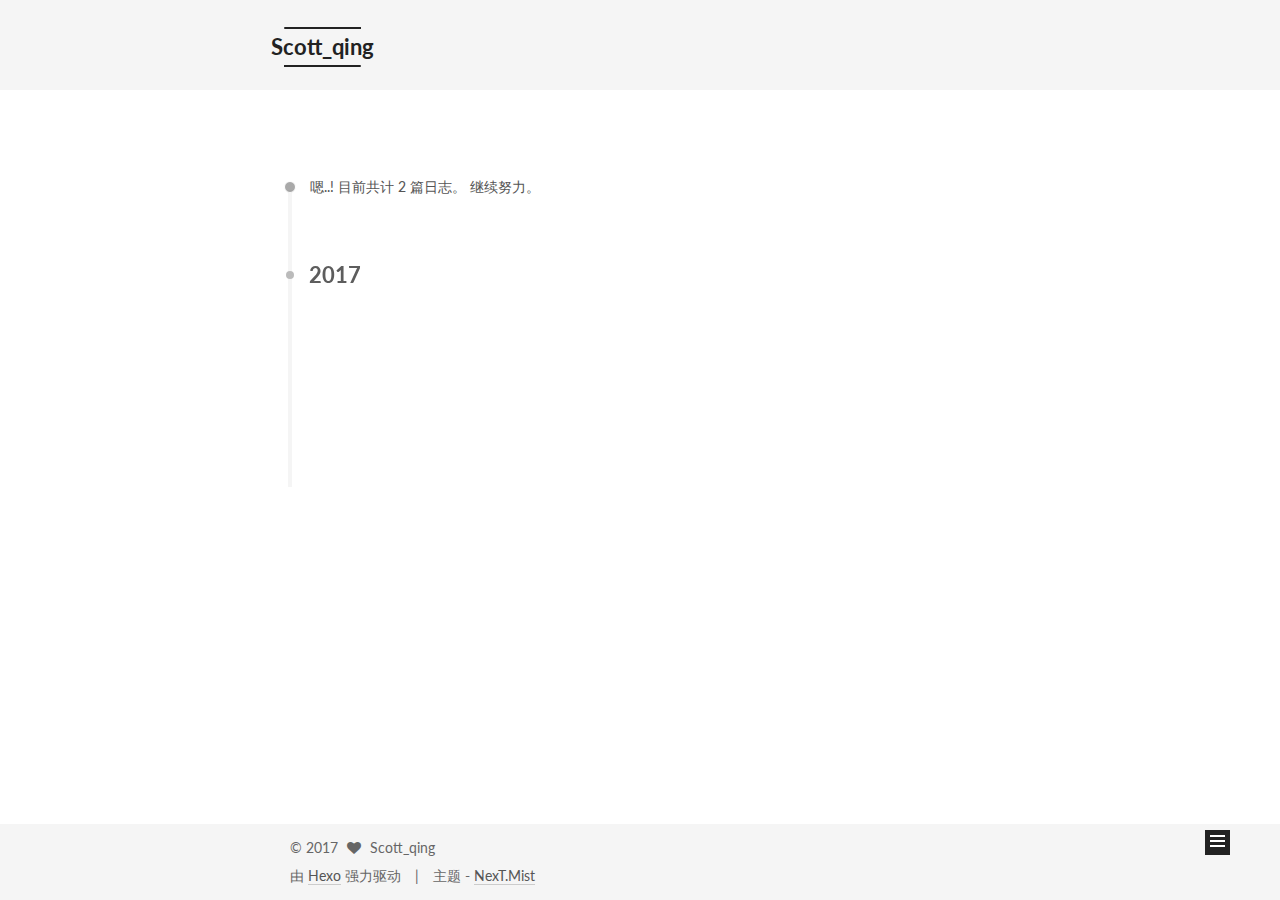
==== commit 530194e9: "Site updated: 2017-01-20 18:33:01" ====
--- a/archives/index.html
+++ b/archives/index.html
@@ -5,7 +5,7 @@
   
 
 
-<html class="theme-next muse use-motion" lang="zh-Hans">
+<html class="theme-next mist use-motion" lang="zh-Hans">
 <head>
   <meta charset="UTF-8"/>
 <meta http-equiv="X-UA-Compatible" content="IE=edge" />
@@ -85,11 +85,11 @@
 
 
 <meta property="og:type" content="website">
-<meta property="og:title" content="Hexo">
+<meta property="og:title" content="Scott_qing">
 <meta property="og:url" content="http://yoursite.com/archives/index.html">
-<meta property="og:site_name" content="Hexo">
+<meta property="og:site_name" content="Scott_qing">
 <meta name="twitter:card" content="summary">
-<meta name="twitter:title" content="Hexo">
+<meta name="twitter:title" content="Scott_qing">
 
 
 
@@ -97,7 +97,7 @@
   var NexT = window.NexT || {};
   var CONFIG = {
     root: '/',
-    scheme: 'Muse',
+    scheme: 'Mist',
     sidebar: {"position":"left","display":"post"},
     fancybox: true,
     motion: true,
@@ -123,7 +123,7 @@
 
 
 
-  <title> 归档 | Hexo </title>
+  <title> 归档 | Scott_qing </title>
 </head>
 
 <body itemscope itemtype="http://schema.org/WebPage" lang="zh-Hans">
@@ -154,12 +154,12 @@
   <div class="custom-logo-site-title">
     <a href="/"  class="brand" rel="start">
       <span class="logo-line-before"><i></i></span>
-      <span class="site-title">Hexo</span>
+      <span class="site-title">Scott_qing</span>
       <span class="logo-line-after"><i></i></span>
     </a>
   </div>
     
-      <p class="site-subtitle"></p>
+      <p class="site-subtitle">不困于情，不乱于心。</p>
     
 </div>
 
@@ -235,7 +235,7 @@
       
         
       
-      嗯..! 目前共计 1 篇日志。 继续努力。
+      嗯..! 目前共计 2 篇日志。 继续努力。
     </span>
 
     
@@ -249,6 +249,43 @@
         <div class="collection-title">
           <h2 class="archive-year motion-element" id="archive-year-2017">2017</h2>
         </div>
+      
+      
+
+      
+
+  <article class="post post-type-normal" itemscope itemtype="http://schema.org/Article">
+    <header class="post-header">
+
+      <h1 class="post-title">
+        
+            <a class="post-title-link" href="/2017/01/20/利用Hexo搭建个人Blog/" itemprop="url">
+              
+                <span itemprop="name">利用Hexo搭建个人Blog</span>
+              
+            </a>
+        
+      </h1>
+
+      <div class="post-meta">
+        <time class="post-time" itemprop="dateCreated"
+              datetime="2017-01-20T16:26:44+08:00"
+              content="2017-01-20" >
+          01-20
+        </time>
+      </div>
+
+    </header>
+  </article>
+
+
+
+    
+
+      
+      
+      
+
       
       
 
@@ -317,8 +354,8 @@
         <div class="site-author motion-element" itemprop="author" itemscope itemtype="http://schema.org/Person">
           <img class="site-author-image" itemprop="image"
                src="/images/avatar.gif"
-               alt="John Doe" />
-          <p class="site-author-name" itemprop="name">John Doe</p>
+               alt="Scott_qing" />
+          <p class="site-author-name" itemprop="name">Scott_qing</p>
           <p class="site-description motion-element" itemprop="description"></p>
         </div>
         <nav class="site-state motion-element">
@@ -326,7 +363,7 @@
           
             <div class="site-state-item site-state-posts">
               <a href="/archives">
-                <span class="site-state-item-count">1</span>
+                <span class="site-state-item-count">2</span>
                 <span class="site-state-item-name">日志</span>
               </a>
             </div>
@@ -334,6 +371,13 @@
 
           
 
+          
+            <div class="site-state-item site-state-tags">
+              <a href="/tags">
+                <span class="site-state-item-count">1</span>
+                <span class="site-state-item-name">标签</span>
+              </a>
+            </div>
           
 
         </nav>
@@ -374,7 +418,7 @@
   <span class="with-love">
     <i class="fa fa-heart"></i>
   </span>
-  <span class="author" itemprop="copyrightHolder">John Doe</span>
+  <span class="author" itemprop="copyrightHolder">Scott_qing</span>
 </div>
 
 
@@ -385,7 +429,7 @@
 <div class="theme-info">
   主题 -
   <a class="theme-link" href="https://github.com/iissnan/hexo-theme-next">
-    NexT.Muse
+    NexT.Mist
   </a>
 </div>
 
--- a/css/main.css
+++ b/css/main.css
@@ -226,51 +226,51 @@
   margin: 20px 0 15px;
 }
 h1 {
+  font-size: 24px;
+}
+@media (max-width: 767px) {
+  h1 {
+    font-size: 20px;
+  }
+}
+h2 {
   font-size: 22px;
 }
 @media (max-width: 767px) {
-  h1 {
+  h2 {
     font-size: 18px;
   }
 }
-h2 {
+h3 {
   font-size: 20px;
 }
 @media (max-width: 767px) {
-  h2 {
+  h3 {
     font-size: 16px;
   }
 }
-h3 {
+h4 {
   font-size: 18px;
 }
 @media (max-width: 767px) {
-  h3 {
+  h4 {
     font-size: 14px;
   }
 }
-h4 {
+h5 {
   font-size: 16px;
 }
 @media (max-width: 767px) {
-  h4 {
+  h5 {
     font-size: 12px;
   }
 }
-h5 {
+h6 {
   font-size: 14px;
 }
 @media (max-width: 767px) {
-  h5 {
+  h6 {
     font-size: 10px;
-  }
-}
-h6 {
-  font-size: 12px;
-}
-@media (max-width: 767px) {
-  h6 {
-    font-size: 8px;
   }
 }
 p {
@@ -989,7 +989,7 @@
 }
 .site-meta {
   margin: 0;
-  text-align: center;
+  text-align: left;
 }
 @media (max-width: 767px) {
   .site-meta {
@@ -1000,12 +1000,12 @@
   position: relative;
   display: inline-block;
   padding: 0 40px;
-  color: #fff;
+  color: #222;
   background: #222;
   border-bottom: none;
 }
 .brand:hover {
-  color: #fff;
+  color: #222;
 }
 .logo {
   display: inline-block;
@@ -1219,7 +1219,7 @@
 .posts-collapse {
   position: relative;
   z-index: 1010;
-  margin-left: 55px;
+  margin-left: 0;
 }
 .posts-collapse::after {
   content: " ";
@@ -1423,9 +1423,9 @@
   margin-top: 50px;
 }
 .post-more-link .btn {
-  color: #fff;
+  color: #555;
   font-size: 14px;
-  background: #222;
+  background: transparent;
   border-radius: 0;
   line-height: 2;
   margin: 0 4px 8px 4px;
@@ -1685,7 +1685,7 @@
   width: 4px;
   height: 4px;
   border-radius: 50%;
-  background: #f97;
+  background: #f1f;
 }
 .links-of-blogroll {
   font-size: 13px;
@@ -2432,78 +2432,319 @@
 .page-post-detail .comments {
   overflow: hidden;
 }
-@media (max-width: 767px) {
-  .header-inner,
-  .container .main-inner,
+h1,
+h2,
+h3,
+h4,
+h5,
+h6 {
+  margin: 20px 0 10px;
+}
+p {
+  margin: 0 0 25px 0;
+}
+a {
+  border-bottom-color: #ccc;
+}
+hr {
+  margin: 20px 0;
+  height: 2px;
+}
+.main-inner {
+  margin-top: 80px;
+}
+.header {
+  background: #f5f5f5;
+}
+.header-inner {
+  padding: 25px 0 20px;
+}
+.header-inner:before,
+.header-inner:after {
+  content: " ";
+  display: table;
+}
+.header-inner:after {
+  clear: both;
+}
+@media (max-width: 767px) {
+  .header-inner {
+    width: auto;
+    margin-bottom: 50px;
+    padding: 10px;
+  }
+}
+.site-meta {
+  float: left;
+  margin-left: -20px;
+  line-height: normal;
+}
+@media (max-width: 767px) {
+  .site-meta {
+    margin-left: 10px;
+  }
+}
+.site-meta .brand {
+  padding: 2px 1px;
+  background: none;
+}
+@media (max-width: 767px) {
+  .site-meta .brand {
+    display: block;
+  }
+}
+.site-meta .logo {
+  display: none;
+}
+.site-meta .site-title {
+  font-size: 22px;
+  font-weight: bolder;
+}
+@media (max-width: 767px) {
+  .site-meta .site-title {
+    line-height: 34px;
+  }
+}
+.logo-line-before,
+.logo-line-after {
+  display: block;
+  overflow: hidden;
+  margin: 0 auto;
+  width: 75%;
+}
+@media (max-width: 767px) {
+  .logo-line-before,
+  .logo-line-after {
+    display: none;
+  }
+}
+.logo-line-before i,
+.logo-line-after i {
+  position: relative;
+  display: block;
+  height: 2px;
+  background: #222;
+}
+@media (max-width: 767px) {
+  .logo-line-before i,
+  .logo-line-after i {
+    height: 3px;
+  }
+}
+.use-motion .logo-line-before i {
+  left: -100%;
+}
+.use-motion .logo-line-after i {
+  right: -100%;
+}
+.site-subtitle {
+  display: none;
+}
+.site-nav-toggle {
+  position: static;
+  float: right;
+}
+.menu {
+  float: right;
+  margin: 8px 0 0 0;
+}
+@media (max-width: 767px) {
+  .menu {
+    margin: 20px 0 0 0;
+    padding: 0;
+  }
+}
+.menu br {
+  display: none;
+}
+.menu .menu-item {
+  margin: 0;
+}
+@media (max-width: 767px) {
+  .menu .menu-item {
+    display: block;
+  }
+}
+.menu .menu-item a {
+  padding: 0 10px;
+  background: none;
+  border: none;
+  border-radius: 2px;
+  transition-property: background;
+}
+@media (max-width: 767px) {
+  .menu .menu-item a {
+    text-align: left;
+  }
+}
+.menu .menu-item a:hover {
+  background: #e1e1e1;
+}
+.menu a::before {
+  display: none;
+}
+@media (max-width: 767px) {
+  .menu a::before {
+    display: block;
+  }
+}
+@media (max-width: 767px) {
+  .menu {
+    float: none;
+  }
+}
+.site-search form {
+  display: none;
+}
+.posts-expand {
+  padding-top: 0;
+}
+.posts-expand .post-title,
+.posts-expand .post-meta {
+  text-align: left;
+}
+@media (max-width: 767px) {
+  .posts-expand .post-title,
+  .posts-expand .post-meta {
+    text-align: center;
+  }
+}
+.posts-expand .post-eof {
+  display: none;
+}
+.posts-expand .post {
+  margin-top: 120px;
+}
+.posts-expand .post:first-child {
+  margin-top: 0;
+}
+.posts-expand .post-meta {
+  margin-top: 5px;
+  margin-bottom: 20px;
+}
+.posts-expand .post-title {
+  position: relative;
+  font-size: 26px;
+  font-weight: 400;
+}
+@media (max-width: 767px) {
+  .posts-expand .post-title {
+    font-size: 20px;
+  }
+}
+@media (min-width: 1600px) {
+  .posts-expand .post-title {
+    font-size: 26px;
+  }
+}
+.posts-expand .post-title:hover:before {
+  background: #222;
+}
+.posts-expand .post-body img {
+  margin: 0;
+}
+.posts-expand .post-tags {
+  text-align: left;
+}
+.posts-expand .post-tags a {
+  padding: 1px 5px;
+  background: #f5f5f5;
+  border-bottom: none;
+}
+.posts-expand .post-tags a:hover {
+  background: #ccc;
+}
+.posts-expand .post-nav {
+  margin-top: 40px;
+}
+.post-button {
+  margin-top: 20px;
+  text-align: left;
+}
+.post-button a {
+  margin: 0 8px 8px 0 !important;
+  padding: 0;
+  font-size: 14px;
+  color: #666;
+  background: none;
+  border: none;
+  border-bottom: 2px solid #666;
+  transition-property: border;
+}
+@media (max-width: 767px) {
+  .post-button a {
+    font-size: 12px;
+  }
+}
+@media (min-width: 1600px) {
+  .post-button a {
+    font-size: 16px;
+  }
+}
+.post-button a:hover {
+  border-bottom-color: #222;
+}
+.links-of-blogroll-inline .links-of-blogroll-item {
+  display: inline-block;
+}
+.btn {
+  padding: 0 10px;
+  border-width: 2px;
+  border-radius: 0;
+}
+.headband {
+  display: none;
+}
+.site-search {
+  position: relative;
+  float: right;
+  margin-top: 5px;
+  padding-top: 3px;
+}
+@media (max-width: 767px) {
+  .site-search {
+    float: none;
+    padding: 0 10px;
+  }
+}
+@media (max-width: 767px) {
+  .container .main-inner {
+    width: auto;
+  }
+}
+.page-post-detail .post-title,
+.page-post-detail .post-meta {
+  text-align: center;
+}
+.page-post-detail .post-title:before {
+  display: none;
+}
+.page-post-detail .post-meta {
+  margin-bottom: 60px;
+}
+.pagination {
+  margin: 120px 0 0;
+  text-align: left;
+}
+@media (max-width: 767px) {
+  .pagination {
+    margin: 80px 10px 0;
+    text-align: center;
+  }
+}
+.footer {
+  margin-top: 80px;
+  padding: 10px 0;
+  background: #f5f5f5;
+  color: #666;
+}
+.footer-inner {
+  margin: 0 auto;
+  text-align: left;
+}
+@media (max-width: 767px) {
   .footer-inner {
     width: auto;
-  }
-}
-embed {
-  display: block;
-  margin: 0px auto 25px auto;
-}
-.custom-logo .site-meta-headline {
-  text-align: center;
-}
-.custom-logo .brand {
-  background: none;
-}
-.custom-logo .site-title {
-  margin: 10px auto 0;
-  font-size: 24px;
-  color: #222;
-}
-.custom-logo .site-title a {
-  border: none;
-}
-.custom-logo-image {
-  margin: 0 auto;
-  padding: 5px;
-  max-width: 150px;
-  background: #fff;
-}
-@media (max-width: 767px) {
-  .site-nav {
-    position: absolute;
-    left: 0;
-    top: 52px;
-    margin: 0;
-    width: 100%;
-    padding: 0;
-    background: #fff;
-    border-bottom: 1px solid #ddd;
-    z-index: 1;
-  }
-}
-@media (max-width: 767px) {
-  .menu {
-    text-align: left;
-  }
-}
-@media (max-width: 767px) {
-  .menu .menu-item {
-    display: block;
-    margin: 0 10px;
-    vertical-align: top;
-  }
-}
-@media (max-width: 767px) {
-  .menu .menu-item br {
-    display: none;
-  }
-}
-@media (max-width: 767px) {
-  .menu .menu-item a {
-    padding: 5px 10px;
-  }
-}
-.menu .menu-item .fa {
-  margin-right: 0;
-}
-.site-search form {
-  display: none;
-}
-.links-of-blogroll-inline .links-of-blogroll-item {
-  display: inline-block;
-}
+    text-align: center;
+  }
+}
